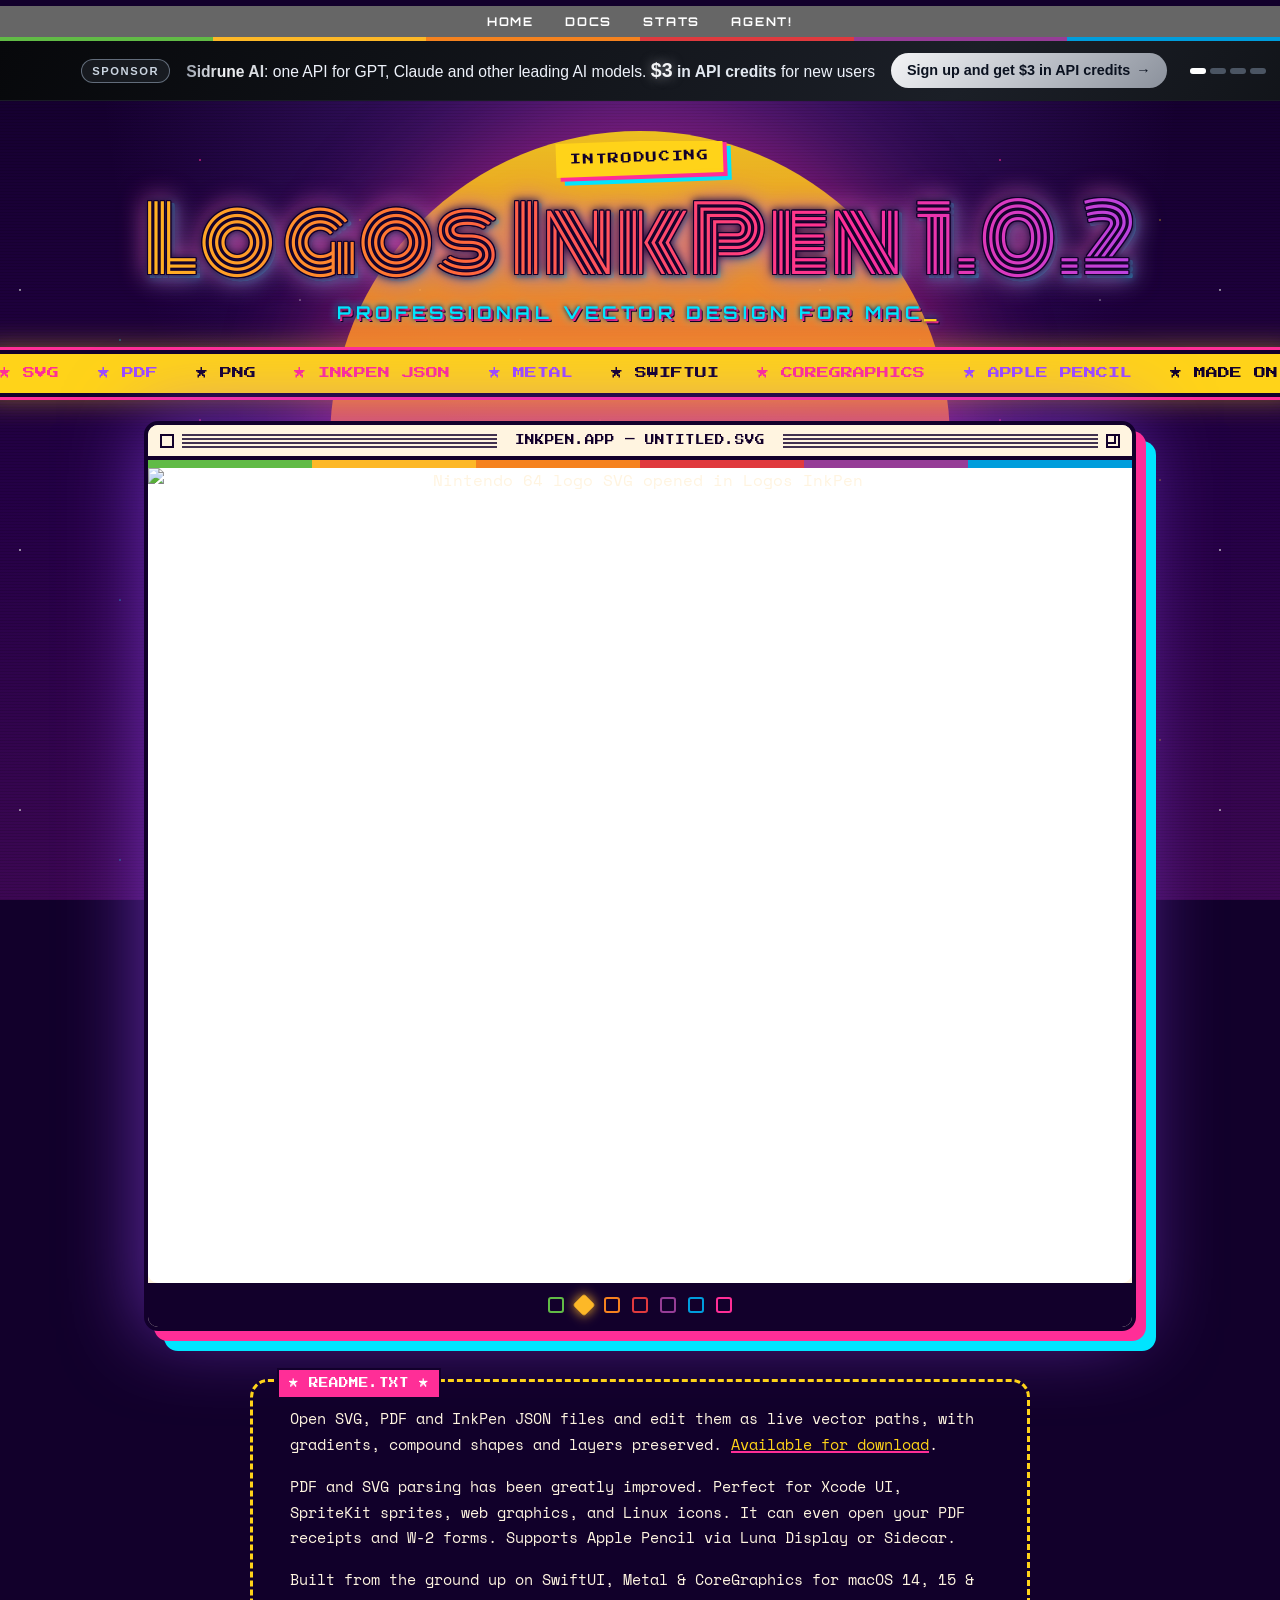
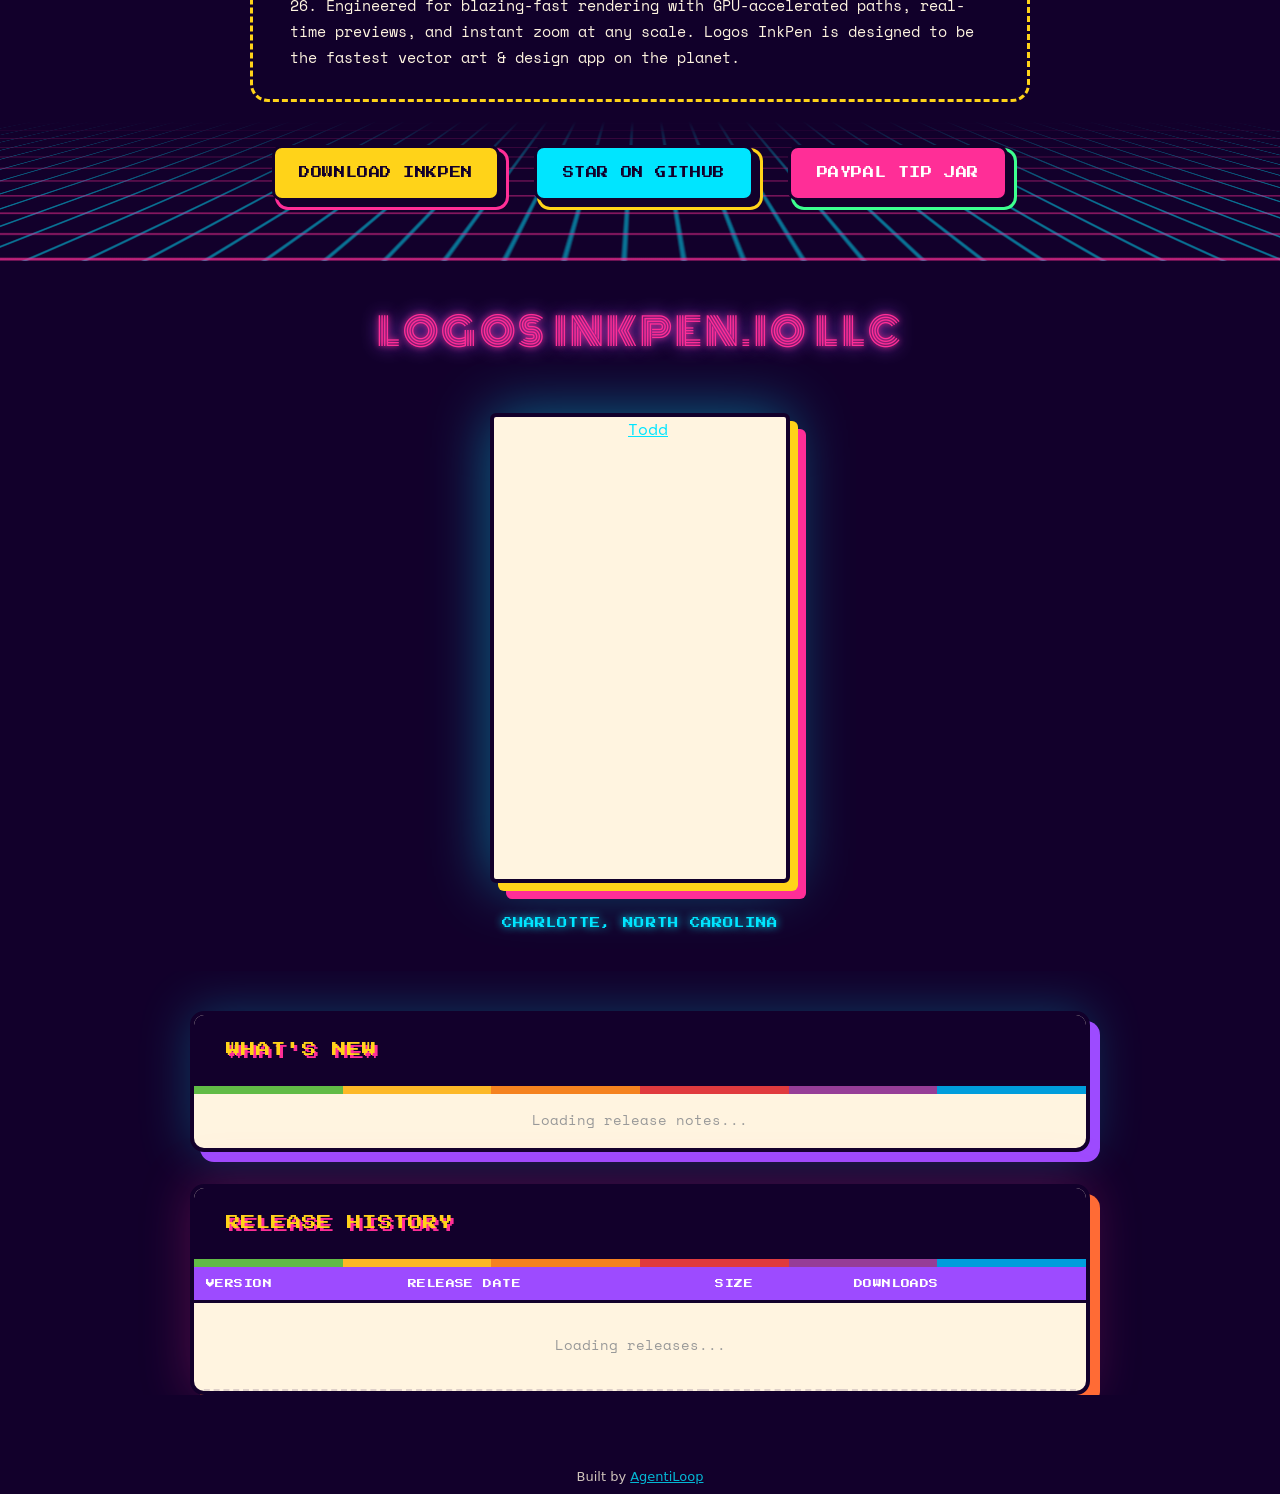
==== index.html @ 19adbcb0 "Backlink to agentiloop.ai and use agent@agentiloop.ai as contact email" ====
<!DOCTYPE html>
<html lang="en">
<head>
    <meta charset="UTF-8">
    <meta name="viewport" content="width=device-width, initial-scale=1.0">
    <title>Logos InkPen - Professional Vector Design for Mac</title>

    <!-- Open Graph / Facebook -->
    <meta property="og:type" content="website">
    <meta property="og:url" content="https://inkpen.io/">
    <meta property="og:title" content="Logos InkPen - Professional Vector Design for Mac">
    <meta property="og:description" content="Vector design app for macOS 14 through 26. Inspired by Adobe Illustrator CS, CorelDraw, CricketDraw, Alias Sketch, Inkscape. Version 1.0.8 is available now! Supports InkPen JSON, PDF, SVG, PNG. VC Investors wanted.">
    <meta property="og:image" content="https://inkpen.io/og-screenshot.png?v=retro2">

    <!-- Twitter -->
    <meta property="twitter:card" content="summary_large_image">
    <meta property="twitter:url" content="https://inkpen.io/">
    <meta property="twitter:title" content="Logos InkPen - Professional Vector Design for Mac">
    <meta property="twitter:description" content="Vector design app for macOS 14 through 26. Inspired by Adobe Illustrator CS, CorelDraw, CricketDraw, Alias Sketch, Inkscape. Version 1.0.8 is available now! Supports InkPen JSON, PDF, SVG, PNG. VC Investors wanted.">
    <meta property="twitter:image" content="https://inkpen.io/og-screenshot.png?v=retro2">

    <link href="https://fonts.googleapis.com/css2?family=Orbitron:wght@700;900&family=Monoton&family=Press+Start+2P&family=Space+Mono:wght@400;700&display=swap" rel="stylesheet">
    <script>document.write('<script src="version.js?v='+Date.now()+'"><\/script>');</script>
    <style>
        /* ============ RETRO COLORRIFIC THEME ============ */
        :root {
            --night: #12002b;
            --night-2: #240046;
            --pink: #ff2e97;
            --hot: #ff6b35;
            --sun: #ffd319;
            --lime: #3dff8f;
            --cyan: #00e5ff;
            --violet: #9d4bff;
            --cream: #fff4e0;
            --rainbow: linear-gradient(90deg, #61bb46 0 16.66%, #fdb827 16.66% 33.33%, #f5821f 33.33% 50%, #e03a3e 50% 66.66%, #963d97 66.66% 83.33%, #009ddc 83.33% 100%);
            --neon: linear-gradient(90deg, var(--sun), var(--hot), var(--pink), var(--violet), var(--cyan), var(--lime), var(--sun));
        }

        * {
            margin: 0;
            padding: 0;
            box-sizing: border-box;
        }

        html {
            background-color: var(--night);
        }

        body {
            font-family: 'Space Mono', ui-monospace, Menlo, monospace;
            background:
                radial-gradient(ellipse at 50% 0%, rgba(157, 75, 255, 0.35), transparent 60%),
                linear-gradient(180deg, var(--night) 0%, var(--night-2) 55%, #3c0753 100%);
            background-attachment: fixed;
            color: var(--cream);
            line-height: 1.6;
            font-weight: 400;
            margin-bottom: -10px;
            overflow-x: hidden;
            position: relative;
            isolation: isolate;
        }

        /* starfield */
        body::before {
            content: "";
            position: fixed;
            inset: 0;
            z-index: -2;
            pointer-events: none;
            background-image:
                radial-gradient(1.5px 1.5px at 20px 30px, #fff, transparent),
                radial-gradient(1px 1px at 120px 80px, var(--cyan), transparent),
                radial-gradient(1.5px 1.5px at 200px 160px, var(--pink), transparent),
                radial-gradient(1px 1px at 300px 40px, #fff, transparent),
                radial-gradient(1px 1px at 360px 220px, var(--sun), transparent);
            background-size: 400px 260px;
            animation: twinkle 6s ease-in-out infinite alternate;
        }

        /* CRT scanlines on the background only (kept behind content so images stay clean) */
        body::after {
            content: "";
            position: fixed;
            inset: 0;
            z-index: -1;
            pointer-events: none;
            background: repeating-linear-gradient(0deg, rgba(0, 0, 0, 0.12) 0 1px, transparent 1px 3px);
            mix-blend-mode: multiply;
        }

        @keyframes twinkle { from { opacity: 0.45; } to { opacity: 1; } }
        @keyframes hue { to { background-position: 200% 50%; } }
        @keyframes float { 0%, 100% { transform: translateY(0) rotate(-2deg); } 50% { transform: translateY(-8px) rotate(2deg); } }
        @keyframes marquee { to { transform: translateX(-50%); } }
        @keyframes gridmove {
            from { background-position: 0 100%, 0 0, 0 0; }
            to { background-position: 0 100%, 0 60px, 0 0; }
        }
        @keyframes blink { 50% { opacity: 0; } }

        a { color: var(--cyan); }

        .container {
            max-width: 1400px;
            margin: 0 auto;
            padding: 0 40px;
            overflow-x: hidden;
        }

        /* ---------- HERO ---------- */
        .hero {
            min-height: 40vh;
            display: flex;
            align-items: center;
            justify-content: center;
            text-align: center;
            position: relative;
            padding: 40px 0 0.5rem 0;
            overflow: hidden;
            isolation: isolate;
        }

        /* synthwave sun */
        .hero::before {
            content: "";
            position: absolute;
            top: 30px;
            left: 50%;
            width: min(70vw, 620px);
            aspect-ratio: 1;
            transform: translateX(-50%);
            border-radius: 50%;
            z-index: -1;
            background:
                repeating-linear-gradient(180deg, transparent 0 52%, var(--night-2) 52% 55%, transparent 55% 60%, var(--night-2) 60% 64%, transparent 64% 69%, var(--night-2) 69% 74%, transparent 74% 80%, var(--night-2) 80% 87%, transparent 87%),
                linear-gradient(180deg, var(--sun) 0%, var(--hot) 45%, var(--pink) 75%, var(--violet) 100%);
            filter: drop-shadow(0 0 60px rgba(255, 46, 151, 0.6));
            opacity: 0.9;
        }

        /* perspective neon grid */
        .hero::after {
            content: "";
            position: absolute;
            left: -50%;
            right: -50%;
            bottom: 0;
            height: 55%;
            z-index: -1;
            background-image:
                linear-gradient(transparent 0, rgba(255, 46, 151, 0.22) 1px, rgba(255, 46, 151, 0.5) 3px, rgba(255, 46, 151, 0.5) 5px, rgba(255, 46, 151, 0.22) 7px, transparent 8px),
                linear-gradient(transparent 0, rgba(255, 46, 151, 0.22) 1px, rgba(255, 46, 151, 0.5) 3px, rgba(255, 46, 151, 0.5) 5px, rgba(255, 46, 151, 0.22) 7px, transparent 8px),
                linear-gradient(90deg, transparent 0, rgba(0, 229, 255, 0.22) 1px, rgba(0, 229, 255, 0.5) 3px, rgba(0, 229, 255, 0.5) 5px, rgba(0, 229, 255, 0.22) 7px, transparent 8px);
            background-size: 100% 8px, 100% 60px, 60px 100%;
            background-repeat: no-repeat, repeat, repeat;
            background-position: 0 100%, 0 0, 0 0;
            transform: perspective(500px) rotateX(62deg);
            transform-origin: bottom;
            mask-image: linear-gradient(to top, #000 15%, transparent 65%);
            -webkit-mask-image: linear-gradient(to top, #000 15%, transparent 65%);
            will-change: transform;
            backface-visibility: hidden;
            animation: gridmove 2.5s linear infinite;
        }

        .hero > .container {
            max-width: 1800px;
            padding: 0 20px;
        }

        .hero-content {
            max-width: 100%;
        }

        .test-drive-inkpen {
            display: inline-block;
            font-family: 'Press Start 2P', monospace;
            font-size: 0.7rem;
            text-transform: uppercase;
            letter-spacing: 0.15em;
            margin-bottom: 1rem;
            padding: 8px 14px;
            color: var(--night);
            background: var(--sun);
            box-shadow: 4px 4px 0 var(--pink), 8px 8px 0 var(--cyan);
            transform: rotate(-2deg);
        }

        .main-title {
            font-family: 'Monoton', 'Orbitron', cursive;
            font-size: clamp(2.6rem, 7vw, 6rem);
            font-weight: 400;
            line-height: 1.1;
            margin-bottom: 0.5rem;
            letter-spacing: 0.02em;
            background: var(--neon);
            background-size: 200% 100%;
            -webkit-background-clip: text;
            background-clip: text;
            color: transparent;
            animation: hue 6s linear infinite;
            /* dark outline + halo first so the neon stays readable over the sun */
            filter:
                drop-shadow(1px 0 0 var(--night)) drop-shadow(-1px 0 0 var(--night))
                drop-shadow(0 1px 0 var(--night)) drop-shadow(0 -1px 0 var(--night))
                drop-shadow(0 0 4px var(--night))
                drop-shadow(0 0 12px rgba(255, 46, 151, 0.65)) drop-shadow(3px 3px 0 rgba(0, 229, 255, 0.5));
        }

        .subtitle {
            font-family: 'Orbitron', sans-serif;
            font-size: 1.1rem;
            font-weight: 700;
            text-transform: uppercase;
            letter-spacing: 0.25em;
            color: var(--cyan);
            text-shadow: 0 0 4px var(--night), 2px 2px 0 var(--pink), 3px 3px 0 var(--night), 0 0 10px var(--cyan);
            margin-bottom: 1rem;
            max-width: 700px;
            margin-left: auto;
            margin-right: auto;
        }

        .subtitle::after {
            content: "_";
            color: var(--sun);
            animation: blink 1s steps(1) infinite;
        }

        /* ---------- MARQUEE ---------- */
        .marquee {
            overflow: hidden;
            white-space: nowrap;
            background: var(--sun);
            color: var(--night);
            border-top: 4px solid var(--night);
            border-bottom: 4px solid var(--night);
            box-shadow: 0 0 0 3px var(--pink), 0 0 30px rgba(255, 211, 25, 0.5);
            margin: 1.5rem -40px;
            font-family: 'Press Start 2P', monospace;
            font-size: 0.75rem;
            padding: 10px 0;
        }

        .marquee-track {
            display: inline-block;
            animation: marquee 22s linear infinite;
        }

        .marquee-track span {
            padding: 0 1.2rem;
        }

        .marquee-track span:nth-child(3n+1) { color: var(--pink); }
        .marquee-track span:nth-child(3n+2) { color: var(--violet); }

        /* ---------- CAROUSEL as retro window ---------- */
        .carousel-container {
            position: relative;
            max-width: 1040px;
            width: 80%;
            margin: 1.5rem auto 1rem;
            overflow: visible;
            border: 4px solid var(--night);
            border-radius: 14px;
            background: var(--cream);
            box-shadow: 10px 10px 0 var(--pink), 20px 20px 0 var(--cyan), 0 0 80px rgba(157, 75, 255, 0.6);
        }

        .window-bar {
            display: flex;
            align-items: center;
            gap: 8px;
            padding: 8px 12px;
            background: var(--cream);
            border-bottom: 4px solid var(--night);
            border-radius: 10px 10px 0 0;
            position: relative;
        }

        .window-bar .stripes {
            flex: 1;
            height: 14px;
            background: repeating-linear-gradient(180deg, var(--night) 0 2px, transparent 2px 4px);
            opacity: 0.8;
        }

        /* System 7 close / zoom boxes */
        .window-bar .box {
            width: 14px;
            height: 14px;
            border: 2px solid var(--night);
            background: var(--cream);
            box-shadow: 0 0 0 3px var(--cream);
            flex-shrink: 0;
            position: relative;
        }

        .window-bar .box.zoom::after {
            content: "";
            position: absolute;
            top: 0;
            left: 0;
            width: 6px;
            height: 6px;
            border-right: 2px solid var(--night);
            border-bottom: 2px solid var(--night);
        }

        .window-title {
            font-family: 'Press Start 2P', monospace;
            font-size: 0.6rem;
            color: var(--night);
            padding: 0 10px;
            white-space: nowrap;
        }

        .window-stripe {
            height: 8px;
            background: var(--rainbow);
        }

        .carousel-wrapper {
            position: relative;
            width: 100%;
            aspect-ratio: 2560 / 2120;
            border-radius: 0 0 10px 10px;
            overflow: hidden;
            background: #fff;
        }

        .carousel-slide {
            position: absolute;
            top: 0;
            left: 0;
            width: 100%;
            height: 100%;
            display: flex;
            justify-content: center;
            align-items: center;
            opacity: 0;
            transition: opacity 2s cubic-bezier(0.25, 0.1, 0.25, 1);
        }

        .carousel-slide.active {
            opacity: 1;
        }

        .carousel-slide img {
            width: 100%;
            height: 100%;
            display: block;
            object-fit: contain;
            margin: auto;
        }

        .carousel-controls {
            position: absolute;
            top: 50%;
            transform: translateY(-50%);
            width: 100%;
            display: flex;
            justify-content: space-between;
            padding: 0 20px;
            pointer-events: none;
        }

        .carousel-button {
            background: var(--pink);
            color: #fff;
            border: 3px solid var(--night);
            border-radius: 50%;
            width: 50px;
            height: 50px;
            font-size: 24px;
            cursor: pointer;
            pointer-events: all;
            transition: background 0.3s ease;
            display: flex;
            align-items: center;
            justify-content: center;
        }

        .carousel-button:hover {
            background: var(--violet);
        }

        .carousel-dots {
            display: flex;
            justify-content: center;
            gap: 12px;
            margin: 0;
            padding: 14px 0;
            background: var(--night);
            border-radius: 0 0 10px 10px;
        }

        .carousel-dot {
            width: 16px;
            height: 16px;
            border-radius: 3px;
            background: transparent;
            border: 2px solid currentColor;
            cursor: pointer;
            transition: transform 0.2s ease, background 0.3s ease, box-shadow 0.3s ease;
        }

        .carousel-dot:nth-child(7n+1) { color: #61bb46; }
        .carousel-dot:nth-child(7n+2) { color: #fdb827; }
        .carousel-dot:nth-child(7n+3) { color: #f5821f; }
        .carousel-dot:nth-child(7n+4) { color: #e03a3e; }
        .carousel-dot:nth-child(7n+5) { color: #963d97; }
        .carousel-dot:nth-child(7n+6) { color: #009ddc; }
        .carousel-dot:nth-child(7n+7) { color: var(--pink); }

        .carousel-dot:hover {
            transform: scale(1.25) rotate(45deg);
        }

        .carousel-dot.active {
            background: currentColor;
            box-shadow: 0 0 12px currentColor;
            transform: rotate(45deg);
        }

        /* ---------- COPY ---------- */
        .copy-panel {
            max-width: 780px;
            margin: 3rem auto 1.5rem;
            padding: 1.5rem 1.75rem 0.75rem;
            background: rgba(18, 0, 43, 0.75);
            border: 3px dashed var(--sun);
            border-radius: 18px;
            position: relative;
            text-align: left;
        }

        .copy-panel::before {
            content: "★ README.TXT ★";
            position: absolute;
            top: -14px;
            left: 24px;
            background: var(--pink);
            color: #fff;
            font-family: 'Press Start 2P', monospace;
            font-size: 0.6rem;
            padding: 6px 10px;
            border: 2px solid var(--night);
        }

        .description {
            font-size: 0.95rem;
            line-height: 1.7;
            color: var(--cream);
            max-width: 700px;
            margin: 0 auto 1rem;
            font-weight: 400;
        }

        .description a {
            color: var(--sun) !important;
            text-decoration-color: var(--pink) !important;
            text-decoration-thickness: 2px !important;
        }

        .cta-section {
            margin: 1.5rem 0 40px;
            padding-top: 7.5px;
        }

        .cta-button {
            display: inline-block;
            font-family: 'Press Start 2P', monospace;
            color: var(--night);
            padding: 1rem 1.5rem;
            text-decoration: none;
            font-weight: 400;
            font-size: 0.7rem;
            text-transform: uppercase;
            letter-spacing: 0.05em;
            transition: transform 0.15s ease, box-shadow 0.15s ease;
            border: 3px solid var(--night);
            border-radius: 10px;
            margin: 0.75rem;
            min-width: 220px;
            text-align: center;
            background: var(--sun);
            box-shadow: 6px 6px 0 var(--night), 6px 6px 0 3px var(--pink);
        }

        .cta-button:nth-child(2) { background: var(--cyan); box-shadow: 6px 6px 0 var(--night), 6px 6px 0 3px var(--sun); }
        .cta-button:nth-child(3) { background: var(--pink); color: #fff; box-shadow: 6px 6px 0 var(--night), 6px 6px 0 3px var(--lime); }

        .cta-button:hover {
            transform: translate(-3px, -3px) rotate(-1.5deg);
            box-shadow: 10px 10px 0 var(--night), 10px 10px 0 3px var(--violet);
        }

        .cta-button:active {
            transform: translate(4px, 4px);
            box-shadow: 0 0 0 var(--night);
        }

        .footer {
            padding: 4rem 0;
            text-align: center;
            border-top: 2px solid var(--pink);
        }

        .footer-logo {
            font-size: 1.1rem;
            font-weight: 400;
            margin-bottom: 0.5rem;
            color: #fff;
            text-transform: uppercase;
            letter-spacing: 0.1em;
            text-align: center;
        }

        .footer-tagline {
            font-size: 0.825rem;
            color: #fff;
            font-weight: 400;
            text-transform: uppercase;
            letter-spacing: 0.1em;
            text-align: center;
        }

        .footer-tagline a {
            color: #fff;
            text-decoration: none;
        }

        .footer-tagline a:hover {
            color: var(--sun);
        }

        /* ---------- RELEASES ---------- */
        .release-section {
            background: transparent;
            padding: 10px 0 3rem 0;
            position: relative;
        }

        .release-table {
            background: var(--cream);
            border: 4px solid var(--night);
            border-radius: 14px;
            overflow: hidden;
            margin: 0 auto;
            max-width: 900px;
            box-shadow: 10px 10px 0 var(--violet), 0 0 50px rgba(0, 229, 255, 0.25);
        }

        .release-table + .release-table {
            box-shadow: 10px 10px 0 var(--hot), 0 0 50px rgba(255, 46, 151, 0.25);
        }

        .release-table h3 {
            font-family: 'Press Start 2P', monospace;
            font-size: 0.9rem;
            font-weight: 400;
            letter-spacing: 0.08em;
            text-transform: uppercase;
            padding: 1.5rem 2rem calc(1.5rem + 8px);
            margin: 0;
            background: var(--night) linear-gradient(0deg, transparent 8px, transparent 8px);
            color: var(--sun);
            text-shadow: 3px 3px 0 var(--pink);
            position: relative;
        }

        .release-table h3::after {
            content: "";
            position: absolute;
            left: 0;
            right: 0;
            bottom: 0;
            height: 8px;
            background: var(--rainbow);
        }

        .release-table table {
            width: 100%;
            border-collapse: collapse;
            table-layout: auto;
        }

        .release-table th {
            padding: 0.6rem 0.75rem;
            text-align: left;
            font-family: 'Press Start 2P', monospace;
            font-weight: 400;
            text-transform: uppercase;
            font-size: 0.55rem;
            letter-spacing: 0.05em;
            color: #fff;
            background: var(--violet);
            border-bottom: 3px solid var(--night);
        }

        .release-table td {
            padding: 0.6rem 0.75rem;
            font-size: 0.85rem;
            color: var(--night);
            border-bottom: 2px dashed rgba(36, 0, 70, 0.15);
            font-family: 'Space Mono', ui-monospace, Menlo, monospace;
            white-space: nowrap;
            width: auto;
        }

        .release-table td:last-child {
            width: 100%;
            max-width: 0;
        }

        .release-table tr:nth-child(even) td {
            background: rgba(0, 229, 255, 0.08);
        }

        .release-table tr:hover td {
            background: rgba(255, 211, 25, 0.35);
        }

        /* release notes rendered by script.js use inline colors — recolor them */
        #whats-new-content,
        #whats-new-content ul,
        #whats-new-content li {
            color: var(--night) !important;
            font-family: 'Space Mono', ui-monospace, Menlo, monospace !important;
        }

        #whats-new-content h4 {
            color: var(--pink) !important;
            font-family: 'Press Start 2P', monospace;
            font-size: 0.65rem !important;
            font-weight: 400 !important;
            margin-top: 1.5rem !important;
        }

        #whats-new-content li > span:first-child {
            color: var(--violet) !important;
        }

        #whats-new-content code {
            background: var(--night);
            color: var(--lime);
            padding: 1px 5px;
            border-radius: 4px;
        }

        .hash-cell {
            font-size: 0.9rem;
            color: var(--night);
            display: flex;
            align-items: center;
            justify-content: space-between;
            gap: 10px;
            width: 100%;
            min-width: 0;
        }

        .hash-truncated {
            overflow: hidden;
            text-overflow: ellipsis;
            white-space: nowrap;
            flex: 1;
            min-width: 0;
            display: block;
        }

        .version-badge {
            display: inline-block;
            background: var(--pink);
            color: #fff;
            padding: 0.2rem 0.6rem;
            border-radius: 6px;
            font-size: 0.8rem;
            font-weight: 700;
            transition: all 0.15s ease;
            border: 2px solid var(--night);
            box-shadow: 3px 3px 0 var(--night);
            text-align: center;
        }

        .release-table tr:nth-child(3n+2) .version-badge { background: var(--cyan); color: var(--night); }
        .release-table tr:nth-child(3n+3) .version-badge { background: var(--sun); color: var(--night); }

        .version-badge:hover {
            transform: translate(-2px, -2px);
            box-shadow: 5px 5px 0 var(--night);
        }

        .copy-button {
            padding: 4px 12px;
            background: var(--night);
            color: #fff;
            border: 2px solid var(--night);
            border-radius: 6px;
            cursor: pointer;
            font-size: 1rem;
            flex-shrink: 0;
            min-width: 40px;
            height: 28px;
            display: flex;
            align-items: center;
            justify-content: center;
            transition: all 0.3s ease;
        }

        .copy-button:hover {
            background: var(--pink);
        }

        @media (max-width: 768px) {
            .container {
                padding: 0 20px;
            }

            .main-title {
                margin-bottom: 0;
            }

            .subtitle {
                font-size: 0.85rem;
                letter-spacing: 0.15em;
                margin-bottom: 0.25rem;
            }

            .description {
                font-size: 0.9rem;
                margin-bottom: 1.2rem;
            }

            .marquee {
                margin: 1rem -20px;
                font-size: 0.6rem;
            }

            .carousel-container {
                margin: 15px auto 25px !important;
                box-shadow: 6px 6px 0 var(--pink), 12px 12px 0 var(--cyan);
            }

            .window-title {
                display: none;
            }

            .carousel-wrapper {
                height: auto;
            }

            .carousel-dots {
                display: none;
            }

            .carousel-wrapper {
                border-radius: 0 0 10px 10px;
            }

            .hero {
                padding: 20px 0 0;
                min-height: auto;
            }

            .hero-content {
                padding: 0;
            }

            .test-drive-inkpen {
                padding-top: 8px;
            }

            .cta-button {
                min-width: 240px;
            }

            .copy-panel {
                padding: 1.5rem 1.1rem 0.5rem;
            }
        }

        /* ---------- CREATOR ---------- */
        .creator-section {
            background: transparent;
            color: var(--cream);
            padding: 10px 0 0 0;
            width: 100%;
            text-align: center;
        }

        .creator-title {
            font-family: 'Monoton', cursive;
            font-size: clamp(1.4rem, 4vw, 2.4rem);
            font-weight: 400;
            margin-bottom: 0;
            padding: 30px 0;
            color: var(--pink);
            text-transform: uppercase;
            letter-spacing: 0.08em;
            text-shadow: 0 0 6px var(--pink), 0 0 18px var(--violet);
        }

        .creator-image-container {
            background: var(--cream);
            border: 4px solid var(--night);
            border-radius: 6px;
            overflow: hidden;
            margin: 1.25rem auto 2rem;
            max-width: 300px;
            height: 470px;
            padding: 0;
            box-shadow: 8px 8px 0 var(--sun), 16px 16px 0 var(--pink), 0 0 60px rgba(0, 229, 255, 0.45);
            animation: float 6s ease-in-out infinite;
        }

        .creator-image {
            width: 130%;
            display: block;
            margin-top: -55px;
            margin-left: -15%;
            margin-bottom: -100px;
        }

        .creator-location {
            font-family: 'Press Start 2P', monospace;
            font-size: 0.65rem;
            color: var(--cyan);
            font-weight: 400;
            text-transform: uppercase;
            letter-spacing: 0.1em;
            margin-top: 0;
            padding-bottom: 30px;
        }

        .creator-location a {
            color: var(--cyan);
            text-decoration: none;
            text-shadow: 0 0 8px var(--cyan);
        }

        .creator-location a:hover {
            color: var(--sun);
            text-shadow: 0 0 8px var(--sun);
        }

        /* ---------- shared banner/footer (injected by banner.js / footer.js) ---------- */
        body .countdown-banner {
            background: var(--night);
            border-bottom: 4px solid transparent;
            border-image: var(--rainbow) 1;
        }

        body .countdown-banner a:hover {
            color: var(--sun) !important;
        }

        body footer {
            background: var(--night);
            border-top: 6px solid transparent;
            border-image: var(--rainbow) 1;
            border-radius: 0;
            font-family: 'Press Start 2P', monospace;
        }

        body footer .footer-content {
            font-family: 'Press Start 2P', monospace;
            font-size: 0.7rem;
        }

        body footer .footer-content a:hover {
            color: var(--pink) !important;
            text-decoration: none;
        }

        /* Progressive image loading - fade in when loaded */
        img[data-cache-bust] {
            opacity: 1;
            transition: opacity 0.5s ease-in-out;
        }

        img[data-cache-bust].img-loading {
            opacity: 0;
        }

        img[data-cache-bust].img-loaded {
            opacity: 1;
        }

        @media (prefers-reduced-motion: reduce) {
            *, *::before, *::after {
                animation: none !important;
            }
        }

    </style>
</head>
<body>
    <script src="promo-banner.js" defer></script>
    <script src="banner.js"></script>

    <section class="hero">
        <div class="container">
            <div class="hero-content">
                <div class="test-drive-inkpen">INTRODUCING</div>
                <h1 class="main-title" id="main-title">Logos InkPen 1.0.2</h1>
                <p class="subtitle">Professional Vector Design for Mac</p>

                <div class="marquee" aria-hidden="true">
                    <div class="marquee-track">
                        <span>★ SVG</span><span>★ PDF</span><span>★ PNG</span><span>★ INKPEN JSON</span><span>★ METAL</span><span>★ SWIFTUI</span><span>★ COREGRAPHICS</span><span>★ APPLE PENCIL</span><span>★ MADE ON A MAC</span>
                        <span>★ SVG</span><span>★ PDF</span><span>★ PNG</span><span>★ INKPEN JSON</span><span>★ METAL</span><span>★ SWIFTUI</span><span>★ COREGRAPHICS</span><span>★ APPLE PENCIL</span><span>★ MADE ON A MAC</span>
                    </div>
                </div>

                <div class="carousel-container">
                    <div class="window-bar" aria-hidden="true">
                        <span class="box close"></span><span class="stripes"></span>
                        <span class="window-title">INKPEN.APP — UNTITLED.SVG</span>
                        <span class="stripes"></span><span class="box zoom"></span>
                    </div>
                    <div class="window-stripe" aria-hidden="true"></div>
                    <div class="carousel-wrapper" id="carouselWrapper">
                        <div class="carousel-slide active">
                            <img data-cache-bust="slideshow/01-apple.webp" alt="Apple rainbow logo SVG opened in Logos InkPen" fetchpriority="high">
                        </div>
                        <div class="carousel-slide">
                            <img data-cache-bust="slideshow/02-nintendo64.webp" alt="Nintendo 64 logo SVG opened in Logos InkPen" loading="lazy">
                        </div>
                        <div class="carousel-slide">
                            <img data-cache-bust="slideshow/03-playstation.webp" alt="PlayStation logo SVG opened in Logos InkPen" loading="lazy">
                        </div>
                        <div class="carousel-slide">
                            <img data-cache-bust="slideshow/04-segagenesis.webp" alt="Sega Genesis logo SVG opened in Logos InkPen" loading="lazy">
                        </div>
                        <div class="carousel-slide">
                            <img data-cache-bust="slideshow/05-amiga.webp" alt="Amiga logo SVG opened in Logos InkPen" loading="lazy">
                        </div>
                        <div class="carousel-slide">
                            <img data-cache-bust="slideshow/06-atari-rainbow.webp" alt="Atari rainbow logo SVG opened in Logos InkPen" loading="lazy">
                        </div>
                        <div class="carousel-slide">
                            <img data-cache-bust="slideshow/07-firefox.webp" alt="Firefox logo SVG opened in Logos InkPen" loading="lazy">
                        </div>
                    </div>
                    <div class="carousel-dots">
                        <span class="carousel-dot active" onclick="goToSlide(0)"></span>
                        <span class="carousel-dot" onclick="goToSlide(1)"></span>
                        <span class="carousel-dot" onclick="goToSlide(2)"></span>
                        <span class="carousel-dot" onclick="goToSlide(3)"></span>
                        <span class="carousel-dot" onclick="goToSlide(4)"></span>
                        <span class="carousel-dot" onclick="goToSlide(5)"></span>
                        <span class="carousel-dot" onclick="goToSlide(6)"></span>
                    </div>
                </div>

                <div class="copy-panel">
                <p class="description">
                    Open SVG, PDF and InkPen JSON files and edit them as live vector paths, with gradients, compound shapes and layers preserved. <a href="https://github.com/macos26/logos/releases" id="desc-download-link" style="color: inherit; text-decoration: underline;">Available for download</a>.
                </p>

                <p class="description">
                    PDF and SVG parsing has been greatly improved. Perfect for Xcode UI, SpriteKit sprites, web graphics, and Linux icons. It can even open your PDF receipts and W-2 forms. Supports Apple Pencil via Luna Display or Sidecar.
                </p>

                <p class="description">
                    Built from the ground up on SwiftUI, Metal &amp; CoreGraphics for macOS 14, 15 &amp; 26. Engineered for blazing-fast rendering with GPU-accelerated paths, real-time previews, and instant zoom at any scale. Logos InkPen is designed to be the fastest vector art &amp; design app on the planet.
                </p>
                </div>

                <div class="cta-section">
                    <a href="https://github.com/macos26/logos/releases" id="download-btn" class="cta-button">Download InkPen</a>
                    <a href="https://github.com/macos26/logos" class="cta-button" target="_blank">Star on GitHub</a>
                    <a href="https://www.paypal.com/ncp/payment/3DTH3S7XARK98" class="cta-button" target="_blank">PayPal Tip Jar</a>
                </div>
            </div>
        </div>
    </section>

    <div class="creator-section">
        <div class="container">
            <div class="creator-title">LOGOS INKPEN.IO LLC</div>

            <div class="creator-image-container">
                <a href="https://www.linkedin.com/in/toddbruss-ios-macos-swift-developer-software-engineer/" target="_blank">
                    <img src="logos_InkPen_IO_LLC_pen_and_ink.webp" alt="Todd" class="creator-image" loading="lazy">
                </a>
            </div>
            <div class="creator-location">
                <a href="https://www.linkedin.com/in/toddbruss-ios-macos-swift-developer-software-engineer/" target="_blank">CHARLOTTE, NORTH CAROLINA</a>
            </div>

            <!-- <div style="font-size: 0.825rem; color: #333; font-weight: 400; text-transform: uppercase; letter-spacing: 0.1em; margin-top: 0.5rem;">
                <a href="#" onclick="window.location.href='mailto:agent@agentiloop.ai?subject=Co-Founder%20Opportunity%20-%20Logos%20InkPen&body=Dear%20Todd%2C%0A%0AI%27m%20interested%20in%20the%20co-founder%20opportunity%20at%20Logos%20InkPen.%20I%27m%20ready%20to%20invest%20and%20actively%20contribute%20to%20building%20this%20company.%0A%0A'; return false;" style="color: #333; text-decoration: none;" onmouseover="this.style.textDecoration='underline'" onmouseout="this.style.textDecoration='none'">CO-FOUNDER OPENING</a>
            </div> -->
        </div>
    </div>

    <section class="release-section">
        <div class="container">
            <div class="release-table" style="margin-bottom: 2rem; margin-top: 40px;">
                <h3 id="whats-new-header">WHAT'S NEW</h3>
                <div id="whats-new-content" style="padding: 1rem; text-align: left;">
                    <p style="font-size: 0.85rem; color: #999; text-align: center;">Loading release notes...</p>
                </div>
            </div>

            <div class="release-table">
                <h3>RELEASE HISTORY</h3>
                <table>
                    <thead>
                        <tr>
                            <th>Version</th>
                            <th>Release Date</th>
                            <th>Size</th>
                            <th>Downloads</th>
                        </tr>
                    </thead>
                    <tbody id="release-history-body">
                        <tr><td colspan="4" style="text-align: center; color: #999; padding: 2rem;">Loading releases...</td></tr>
                    </tbody>
                </table>
            </div>
        </div>
    </section>

    <script src="script.js"></script>
    <script src="footer.js"></script>
    <script>
        // Carousel
        let currentSlide = 0;
        let slides;
        let dots;
        let autoPlayInterval;
        let isPaused = false;

        document.addEventListener('DOMContentLoaded', function() {
            slides = document.querySelectorAll('.carousel-slide');
            dots = document.querySelectorAll('.carousel-dot');
            const dotContainer = document.querySelector('.carousel-dots');

            // Pause on hover over dots
            dotContainer.addEventListener('mouseenter', () => {
                isPaused = true;
                clearInterval(autoPlayInterval);
            });

            dotContainer.addEventListener('mouseleave', () => {
                isPaused = false;
                startAutoPlay();
            });

            // Start auto-play
            startAutoPlay();
        });

        function showSlide(index) {
            if (!slides || !dots) return;

            if (index >= slides.length) index = 0;
            if (index < 0) index = slides.length - 1;

            // Fade out current slide
            slides[currentSlide].classList.remove('active');
            dots[currentSlide].classList.remove('active');

            // Fade in new slide
            currentSlide = index;
            slides[currentSlide].classList.add('active');
            dots[currentSlide].classList.add('active');
        }

        function nextSlide() {
            showSlide(currentSlide + 1);
        }

        function previousSlide() {
            showSlide(currentSlide - 1);
        }

        function goToSlide(index) {
            showSlide(index);
        }

        function startAutoPlay() {
            clearInterval(autoPlayInterval);
            if (!isPaused) {
                autoPlayInterval = setInterval(() => {
                    nextSlide();
                }, 3000);
            }
        }
    </script>
<div class="agentiloop-backlink" style="text-align:center;margin:24px 0 16px;font:13px/1.6 -apple-system,system-ui,sans-serif;opacity:.8">Built by <a href="https://agentiloop.ai">AgentiLoop</a></div>
</body>
</html>
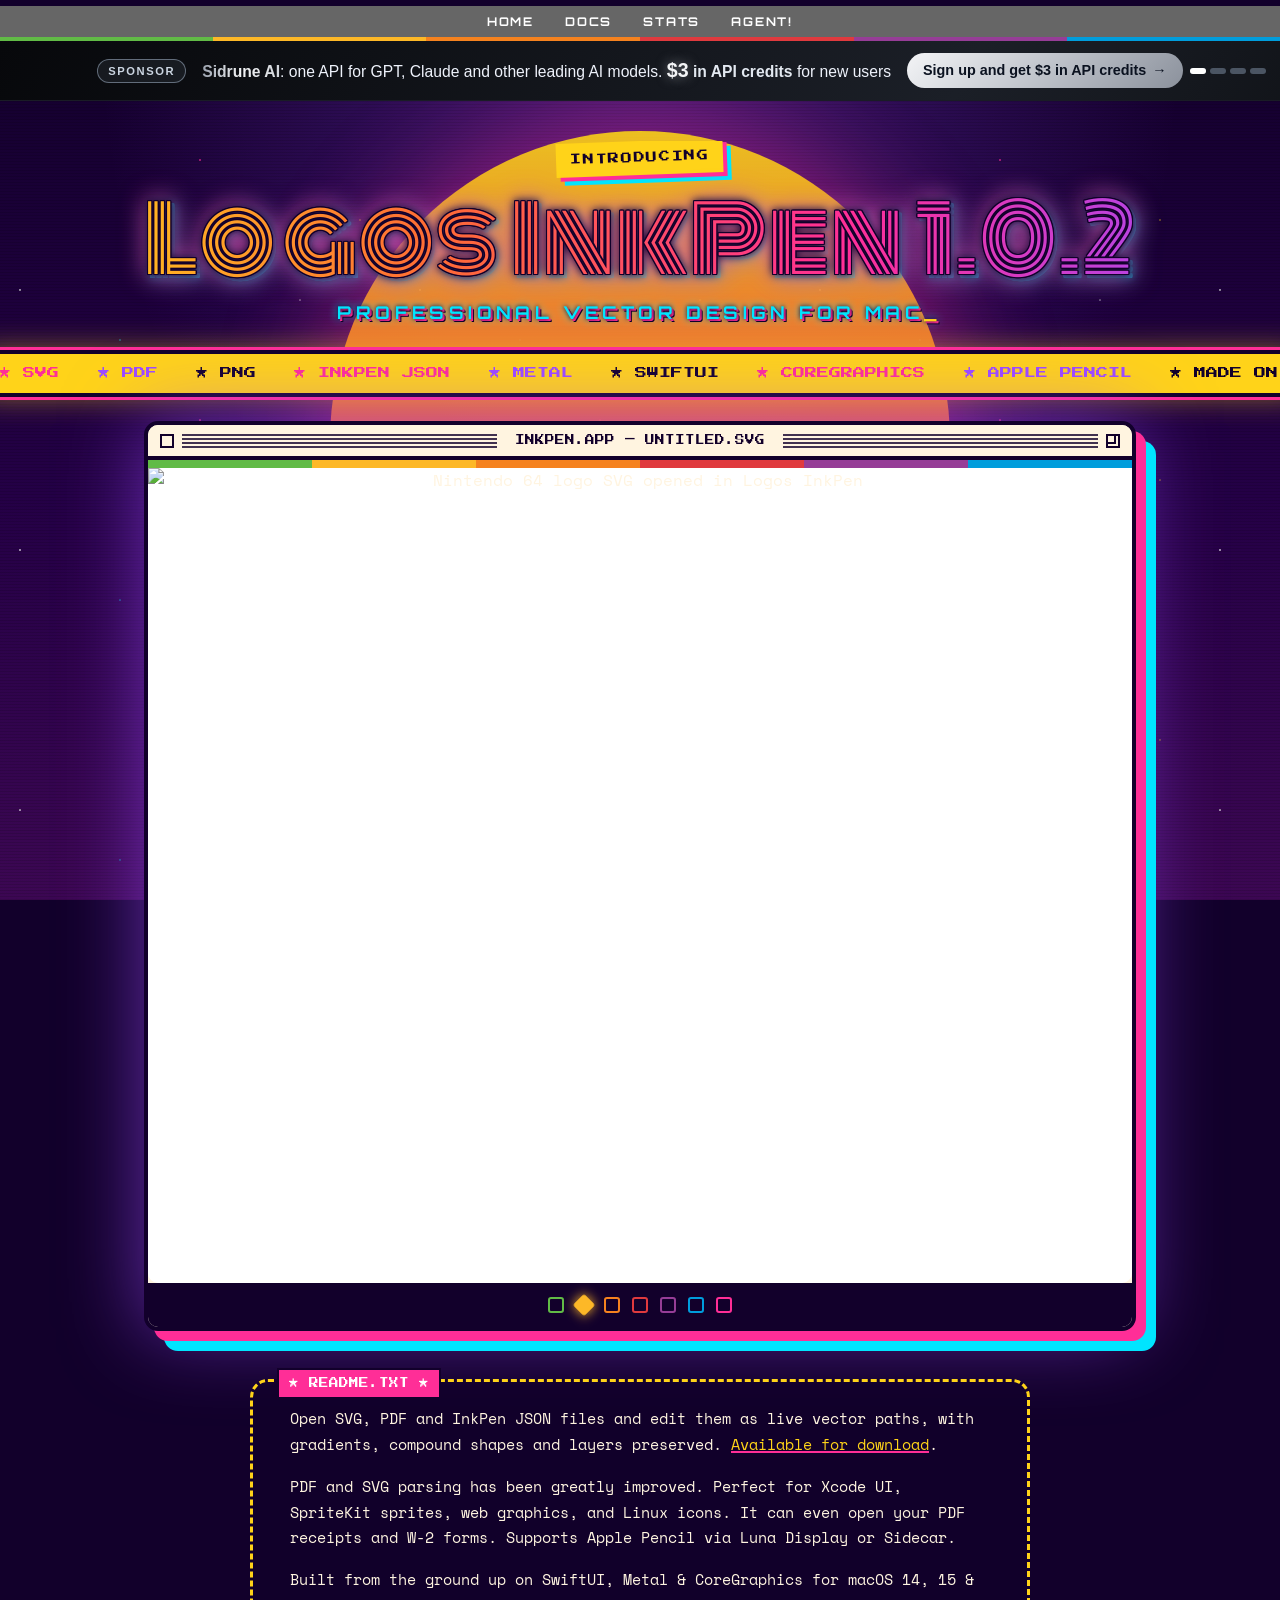
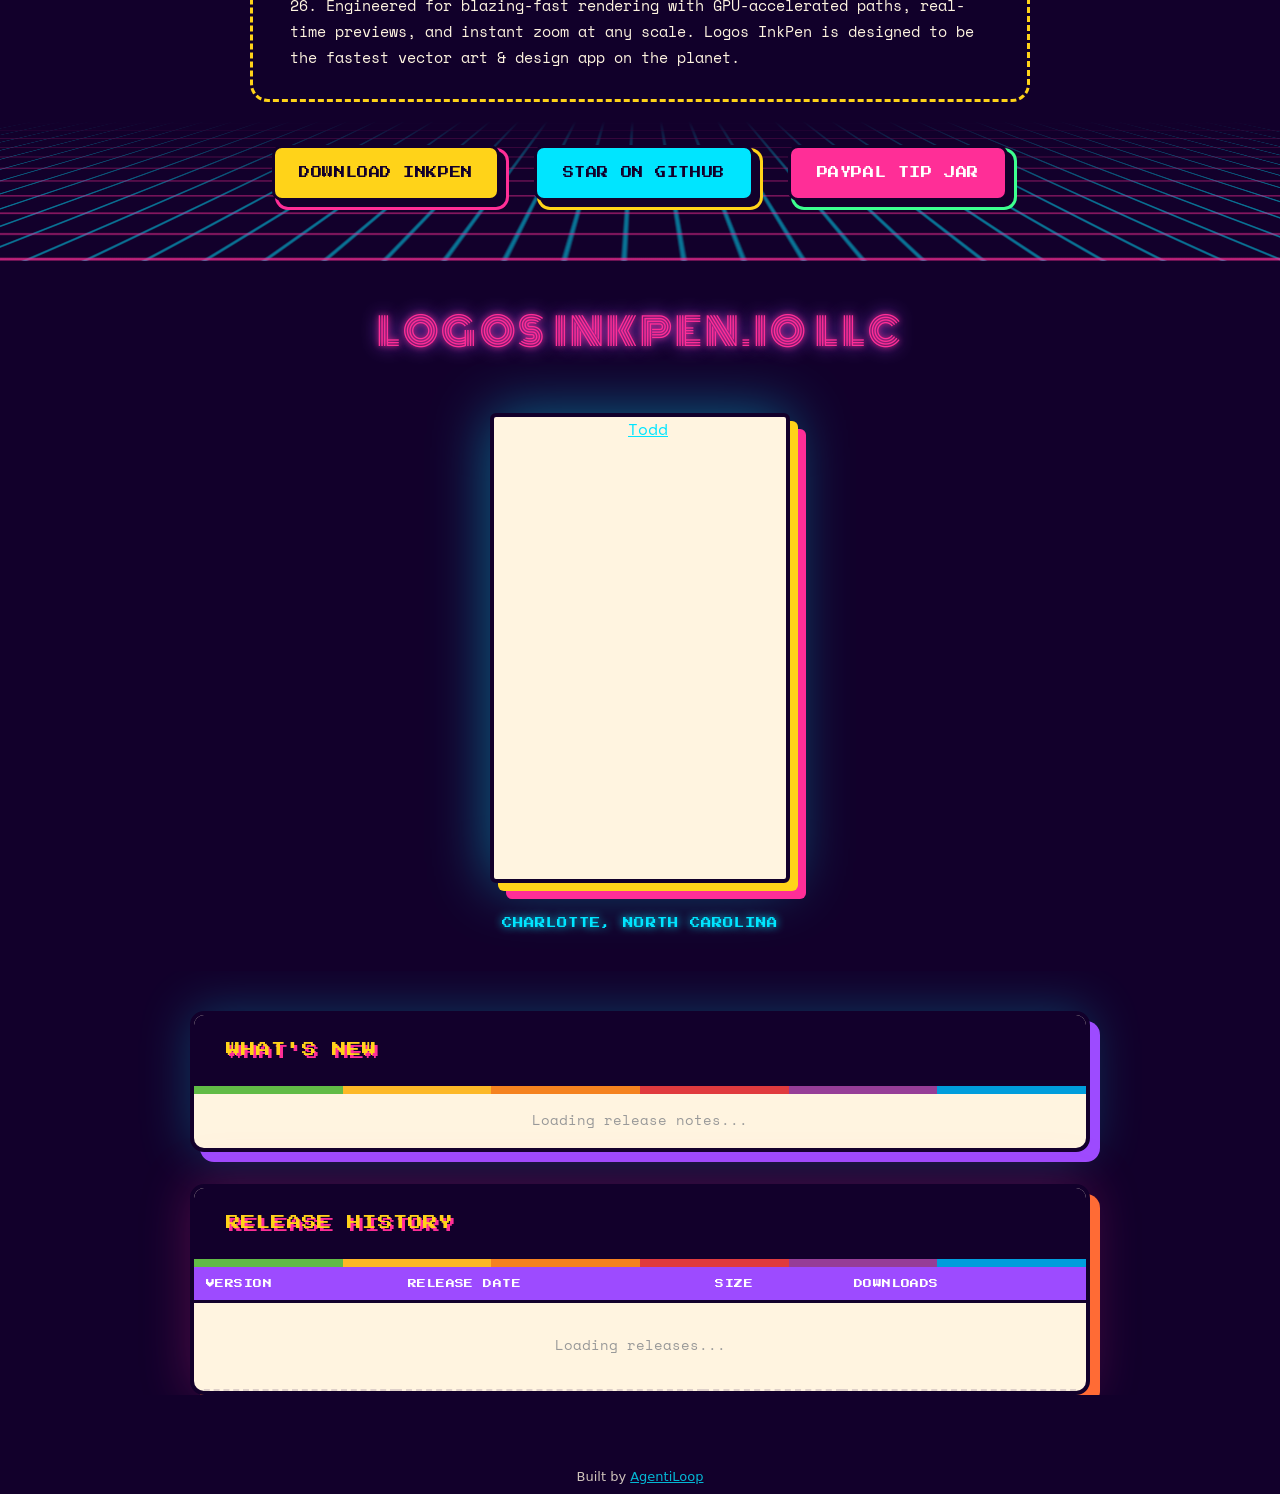
==== commit 351c30cc: "Show short M.D.YY release dates on mobile" ====
--- a/index.html
+++ b/index.html
@@ -714,7 +714,12 @@
             background: var(--pink);
         }
 
+        .date-short { display: none; }
+
         @media (max-width: 768px) {
+            .date-long { display: none; }
+            .date-short { display: inline; }
+
             .container {
                 padding: 0 20px;
             }
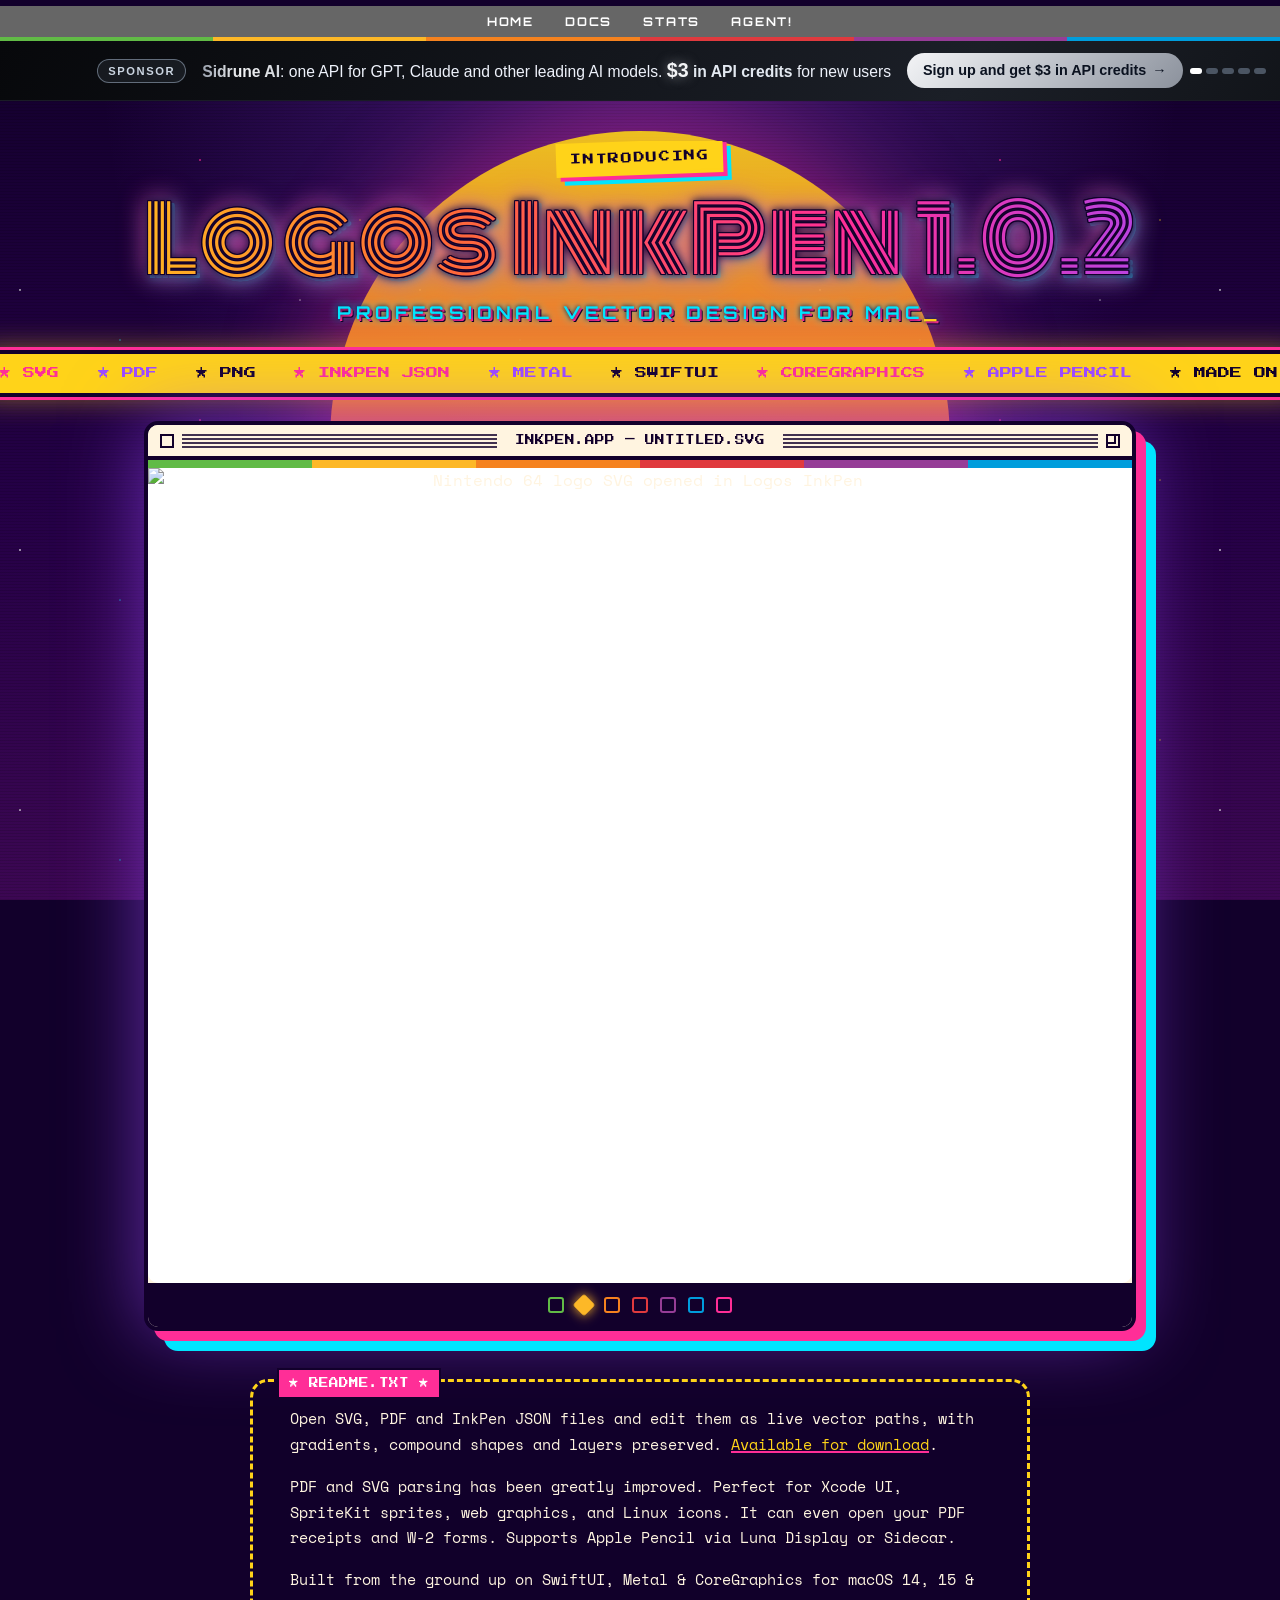
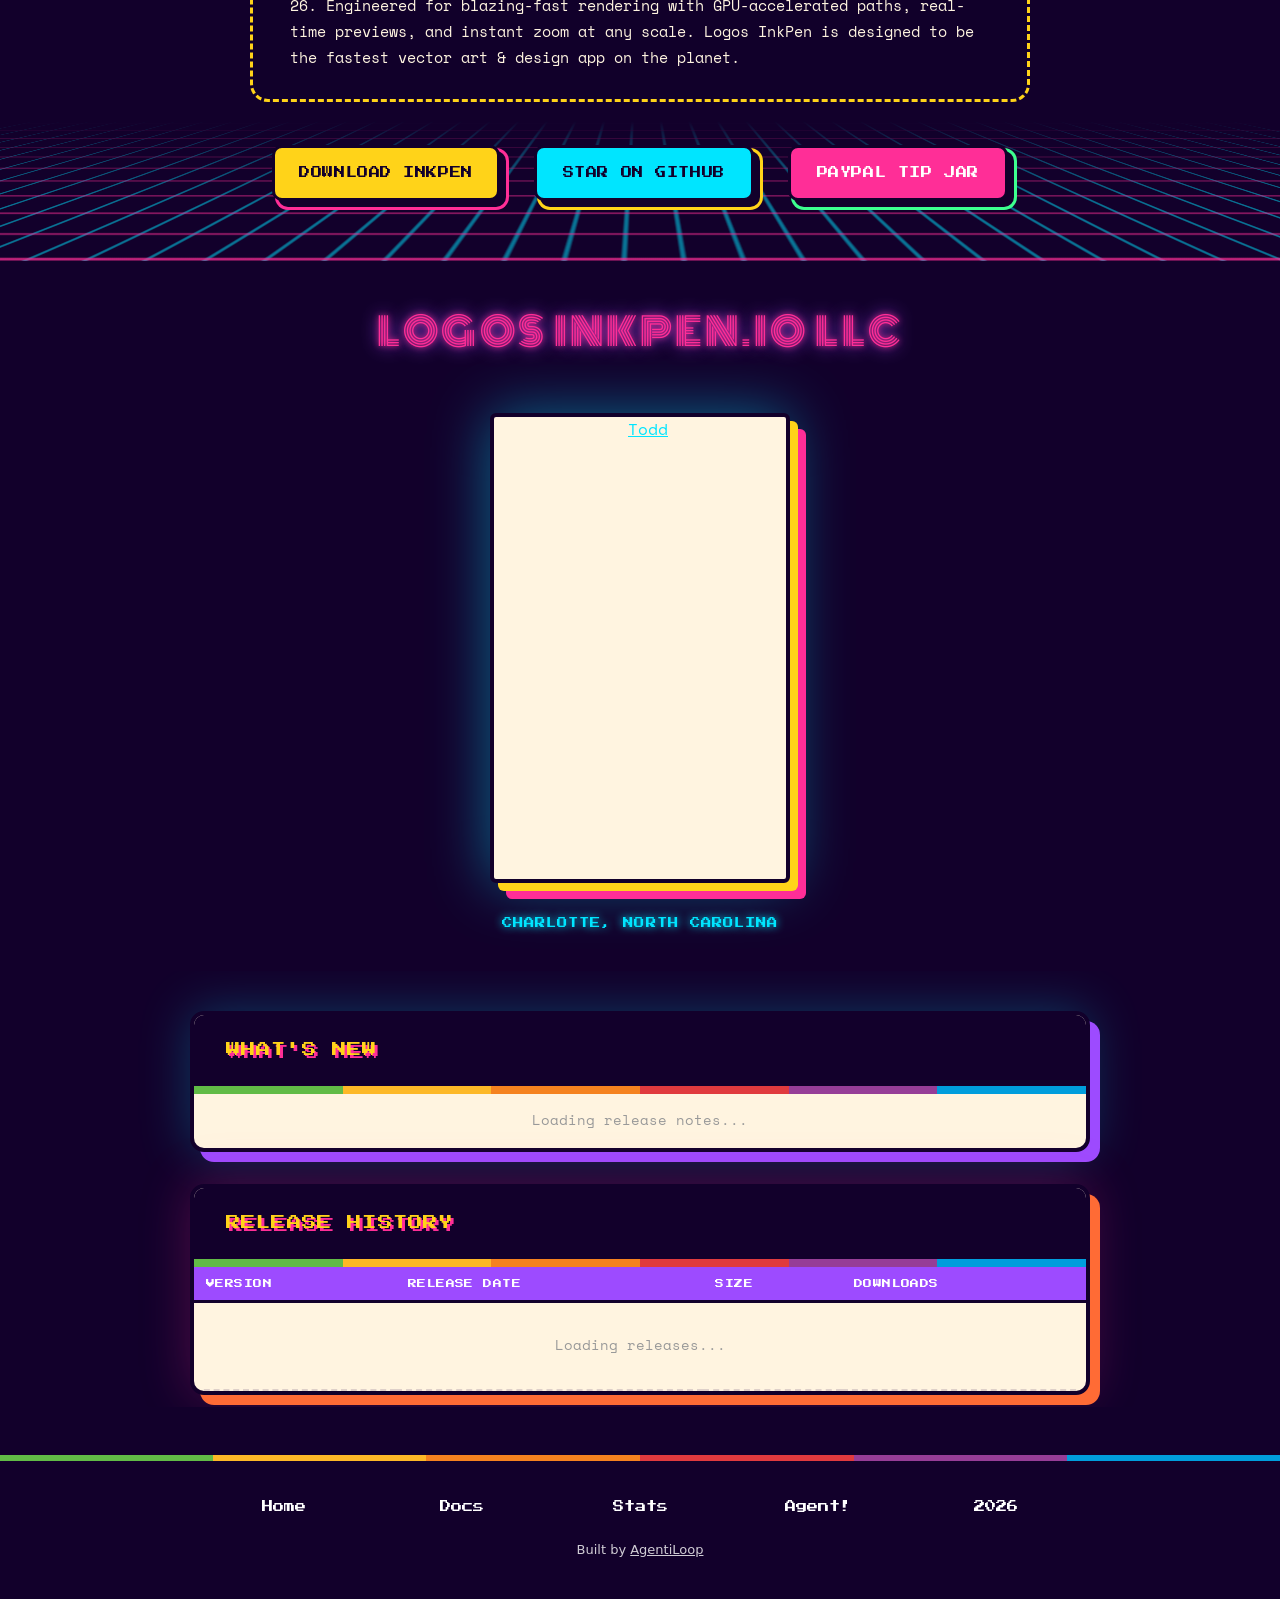
==== commit 65fc4b86: "Fix clipped orange shadow on Release History table" ====
--- a/index.html
+++ b/index.html
@@ -1004,7 +1004,7 @@
     </div>
 
     <section class="release-section">
-        <div class="container">
+        <div class="container" style="padding-bottom: 12px;">
             <div class="release-table" style="margin-bottom: 2rem; margin-top: 40px;">
                 <h3 id="whats-new-header">WHAT'S NEW</h3>
                 <div id="whats-new-content" style="padding: 1rem; text-align: left;">
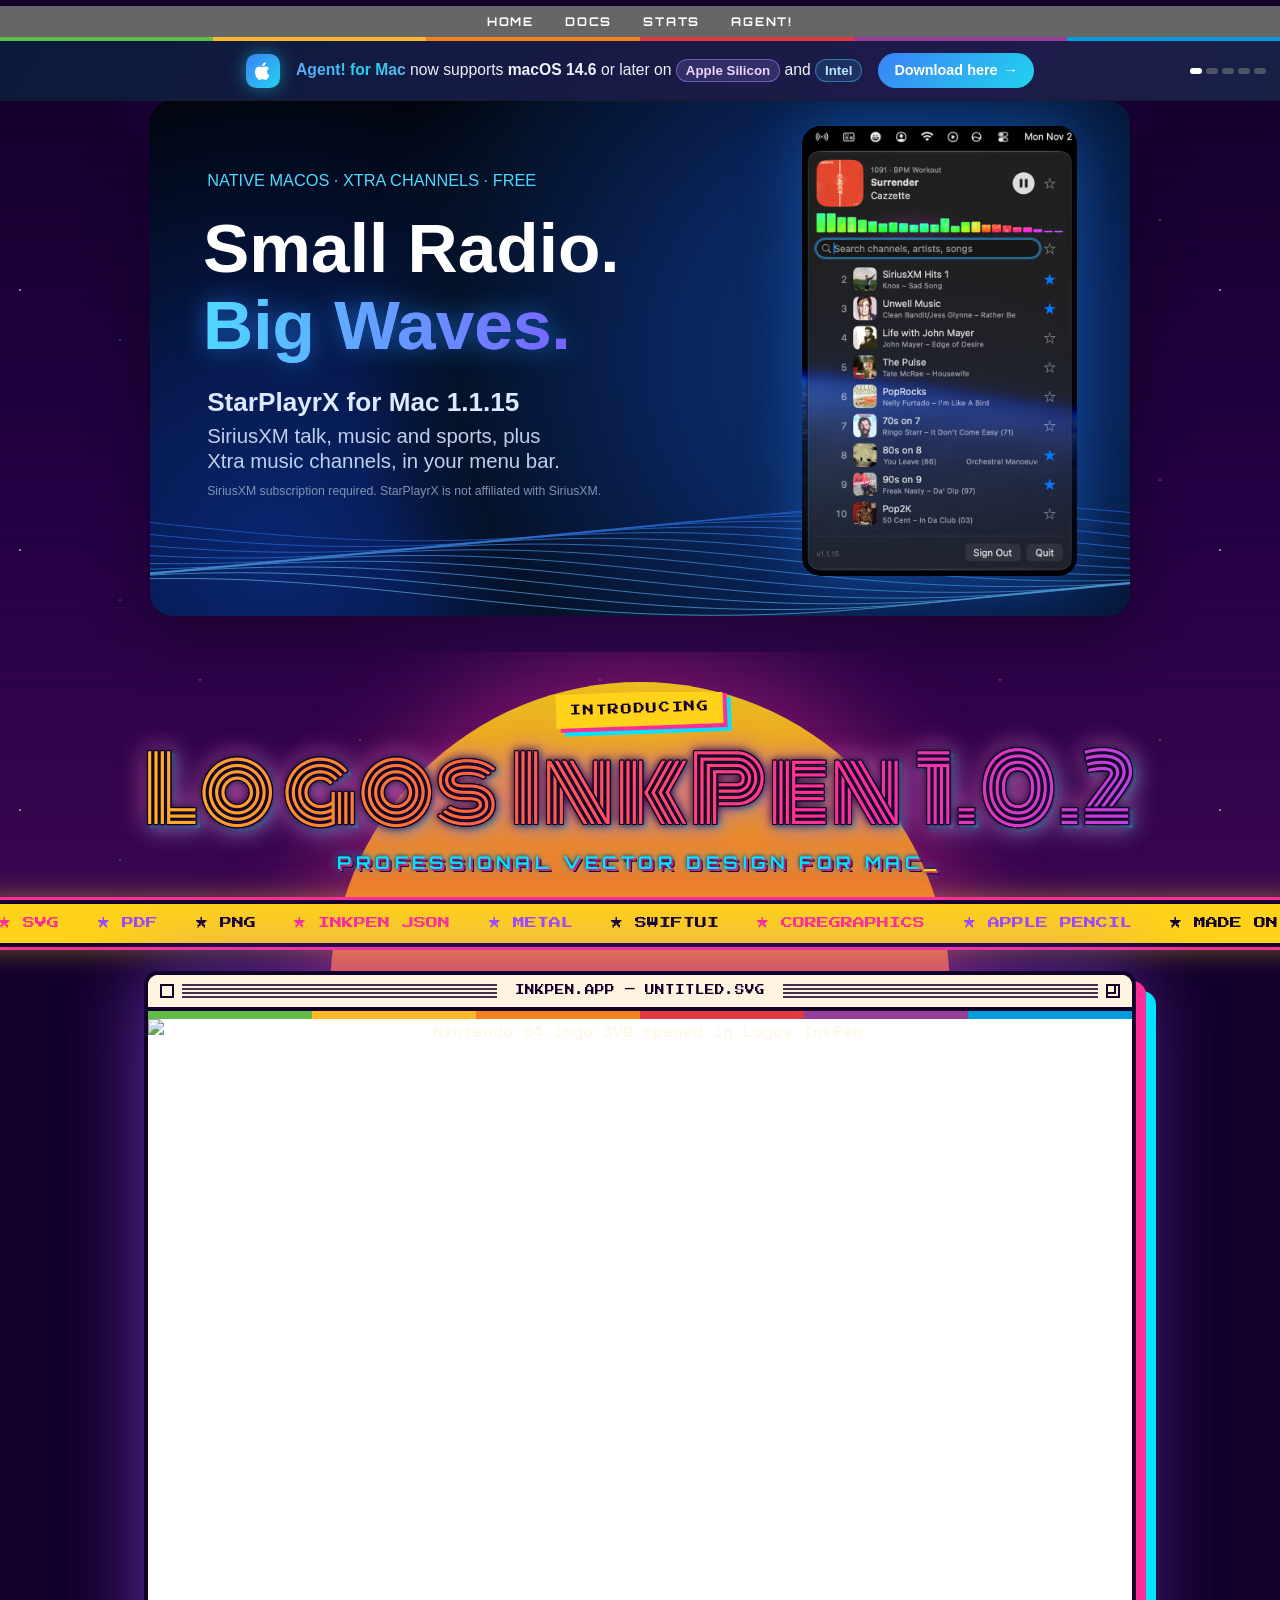
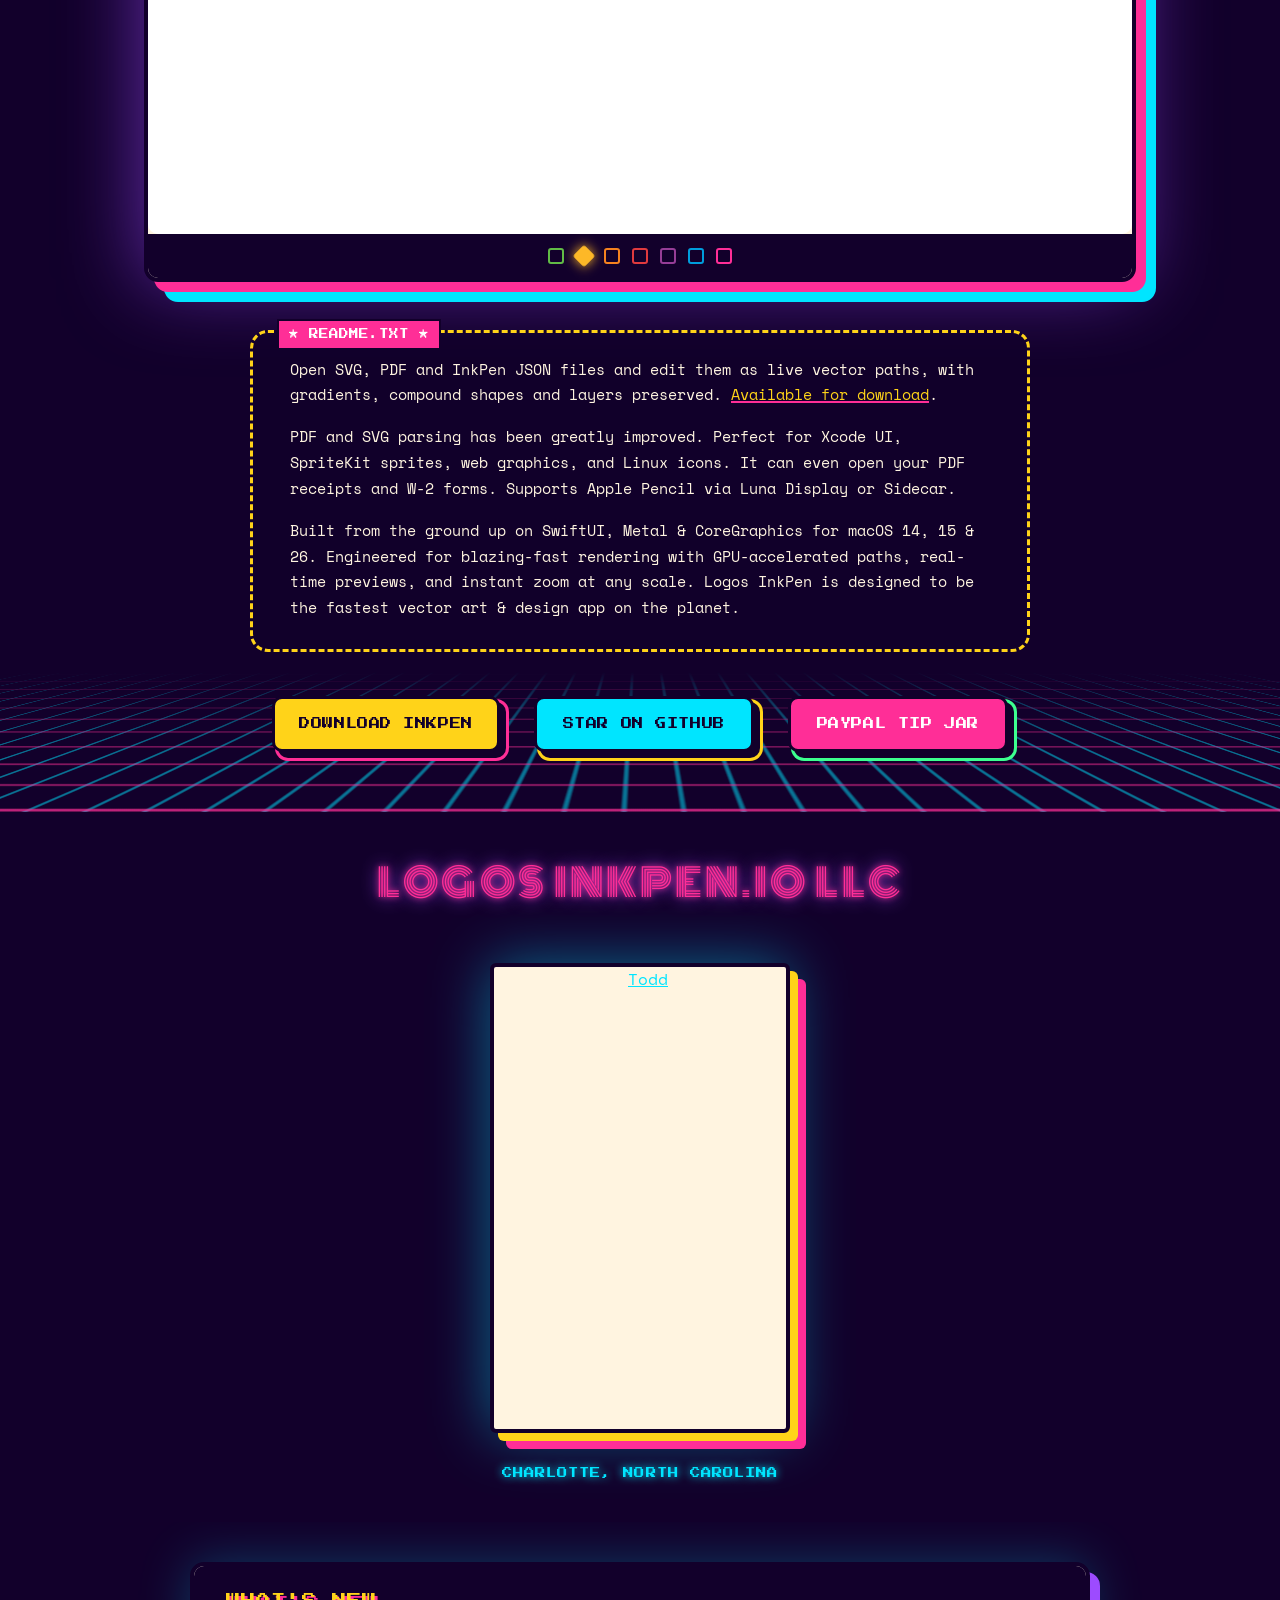
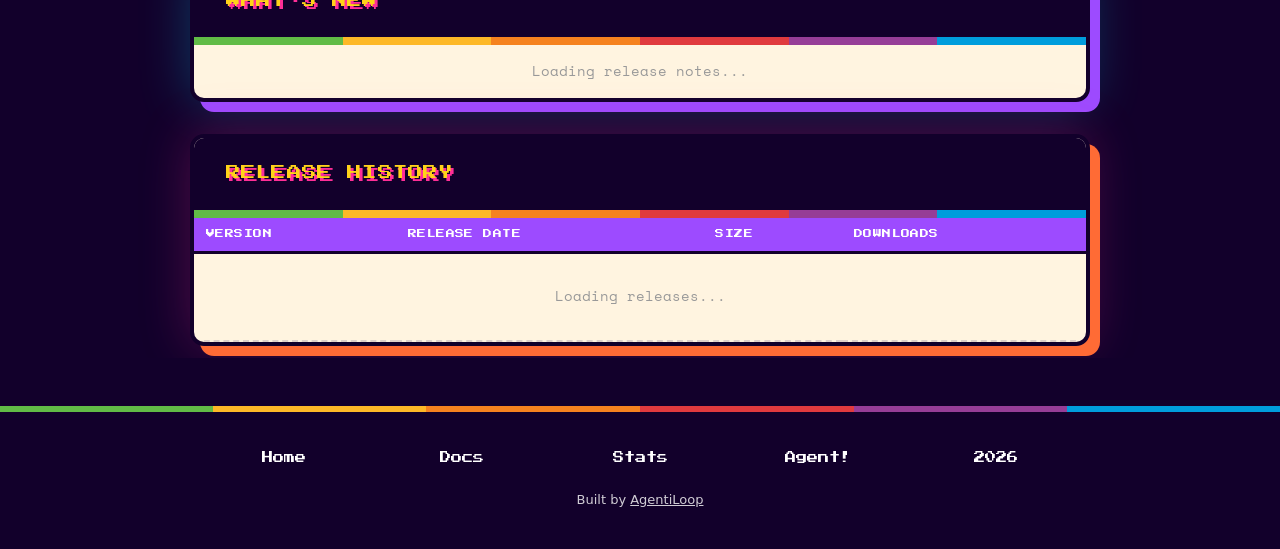
==== commit 6c4d7584: "Add StarPlayrX sponsor display ad" ====
--- a/index.html
+++ b/index.html
@@ -901,8 +901,49 @@
         }
 
     </style>
+<style data-spx-ad>
+.sponsors-banner { display: block; max-width: 980px; margin: 0 auto 36px; border-radius: 22px; overflow: hidden; box-shadow: 0 20px 60px rgba(0, 0, 0, .35); transition: transform .2s ease; }
+.sponsors-banner:hover { transform: translateY(-3px); }
+.spx-ad { container-type: inline-size; text-decoration: none; background: #000; }
+.spx-ad-art { position: relative; display: block; aspect-ratio: 2400 / 1260; overflow: hidden; color: #fff; font-family: "Helvetica Neue", Helvetica, Arial, sans-serif; line-height: 1; white-space: nowrap; background: url(starplayrx-ad-waves.svg) 0 0 / 100% 100% no-repeat, radial-gradient(circle 41.67cqw at 75% 50%, rgb(13,48,110) 0%, rgb(10,37,92) 40%, rgb(4,18,41) 80%, rgba(0,0,0,0) 100%), radial-gradient(circle 41.67cqw at 12.5% 87.3%, rgb(10,38,112) 0%, rgb(7,28,85) 30%, rgb(3,12,35) 70%, rgba(0,0,0,0) 100%), #000; }
+.spx-ad-art > span { position: absolute; display: block; }
+.spx-ad-kicker, .spx-ad-h, .spx-ad-ver { margin-top: .094em; }
+.spx-ad-kicker { left: 5.833cqw; top: 7.083cqw; font-size: 1.667cqw; color: #4fd8ff; }
+.spx-ad-h { left: 5.417cqw; font-size: 7.083cqw; font-weight: 700; }
+.spx-ad-h1 { top: 10.833cqw; }
+.spx-ad-h2 { top: 18.75cqw; background: linear-gradient(90deg, #4fd8ff 0, #7a5cff 39.583cqw) 0 0 / 39.583cqw 100% no-repeat, #7a5cff; -webkit-background-clip: text; background-clip: text; -webkit-text-fill-color: transparent; color: transparent; padding-bottom: .25em; filter: drop-shadow(0 0 1.25cqw rgba(30,139,255,.6)); }
+.spx-ad-ver { left: 5.833cqw; top: 29.167cqw; font-size: 2.667cqw; font-weight: 700; color: #dce9ff; }
+.spx-ad-lead { left: 5.833cqw; top: 32.917cqw; font-size: 2.083cqw; line-height: 1.24; color: #bed0eb; }
+.spx-ad-fine { left: 5.833cqw; top: 38.958cqw; font-size: 1.25cqw; color: #7f93b5; margin-top: .2em; }
+.spx-ad-shot { position: absolute; left: 66.5cqw; top: 2.5cqw; width: 28.083cqw; height: 46.007cqw; border-radius: 1.917cqw; box-shadow: 0 0 5.833cqw rgba(30,139,255,.39); }
+@container (max-width: 640px) {
+.spx-ad-art { aspect-ratio: auto; display: flex; flex-direction: column; align-items: flex-start; padding: 8cqw 6cqw 0; white-space: normal; }
+.spx-ad-art > span { position: static; }
+.spx-ad-kicker { font-size: 3.2cqw; letter-spacing: .02em; }
+.spx-ad-h { font-size: 13cqw; }
+.spx-ad-h2 { background: linear-gradient(90deg, #4fd8ff, #7a5cff); -webkit-background-clip: text; background-clip: text; filter: drop-shadow(0 0 2.5cqw rgba(30,139,255,.6)); }
+.spx-ad-ver { font-size: 4.8cqw; margin-top: 2cqw; }
+.spx-ad-lead { font-size: 4.2cqw; margin-top: 2cqw; }
+.spx-ad-lead br { display: none; }
+.spx-ad-fine { font-size: 3cqw; line-height: 1.3; margin-top: 3cqw; }
+.spx-ad-shot { position: static; align-self: center; width: 70cqw; height: auto; margin-top: 7cqw; border-radius: 4cqw 4cqw 0 0; box-shadow: 0 0 10cqw rgba(30,139,255,.39); }
+}
+</style>
 </head>
 <body>
+<!-- StarPlayrX sponsor display ad (source: Agent.xcf.ai) -->
+<a class="sponsors-banner spx-ad" href="https://starplayrx.com" target="_blank" rel="noopener" aria-label="StarPlayrX for Mac 1.1.15. Small Radio. Big Waves. SiriusXM talk, music and sports, plus Xtra music channels, in your menu bar. SiriusXM subscription required. StarPlayrX is not affiliated with SiriusXM.">
+    <span class="spx-ad-art" aria-hidden="true">
+        <span class="spx-ad-kicker">NATIVE MACOS · XTRA CHANNELS · FREE</span>
+        <span class="spx-ad-h spx-ad-h1">Small Radio.</span>
+        <span class="spx-ad-h spx-ad-h2">Big Waves.</span>
+        <span class="spx-ad-ver">StarPlayrX for Mac 1.1.15</span>
+        <span class="spx-ad-lead">SiriusXM talk, music and sports, plus<br>Xtra music channels, in your menu bar.</span>
+        <span class="spx-ad-fine">SiriusXM subscription required. StarPlayrX is not affiliated with SiriusXM.</span>
+        <img class="spx-ad-shot" src="starplayrx-ad-shot.png" width="680" height="1114" alt="" loading="lazy">
+    </span>
+</a>
+
     <script src="promo-banner.js" defer></script>
     <script src="banner.js"></script>
 
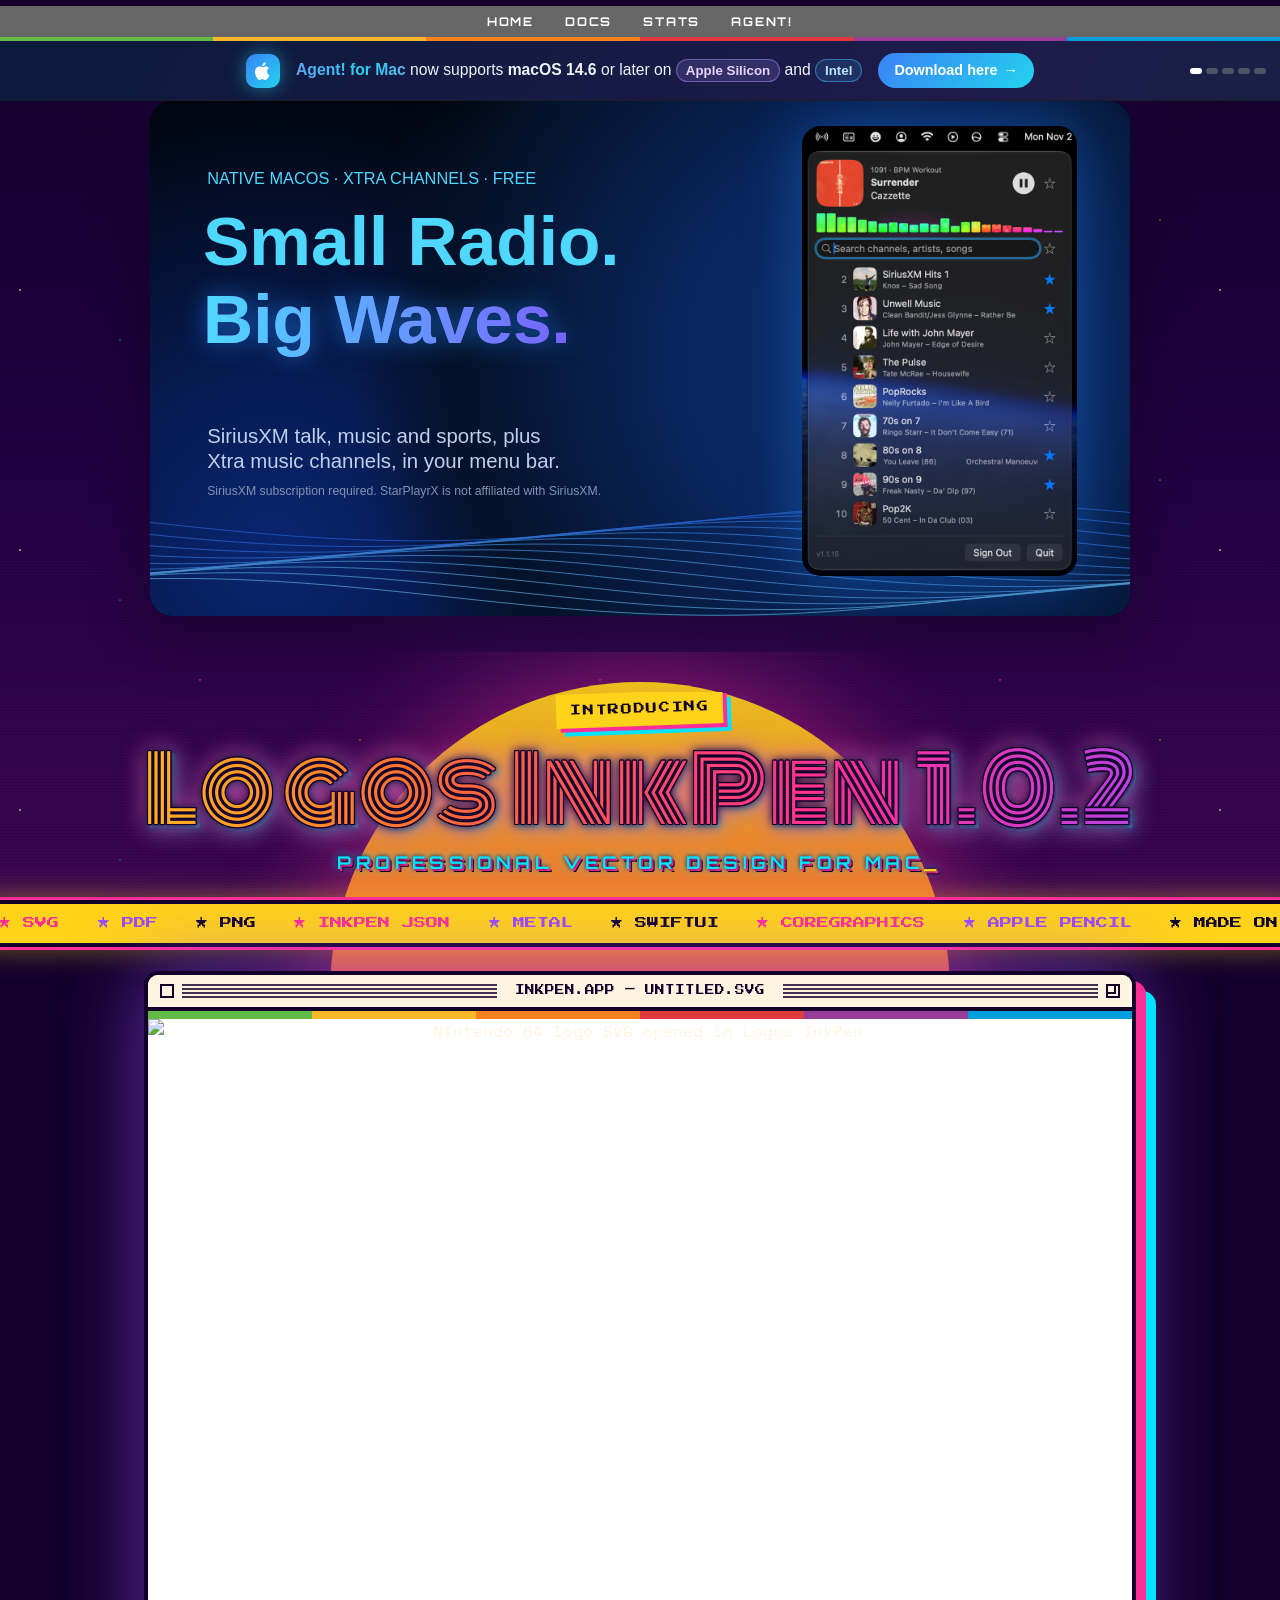
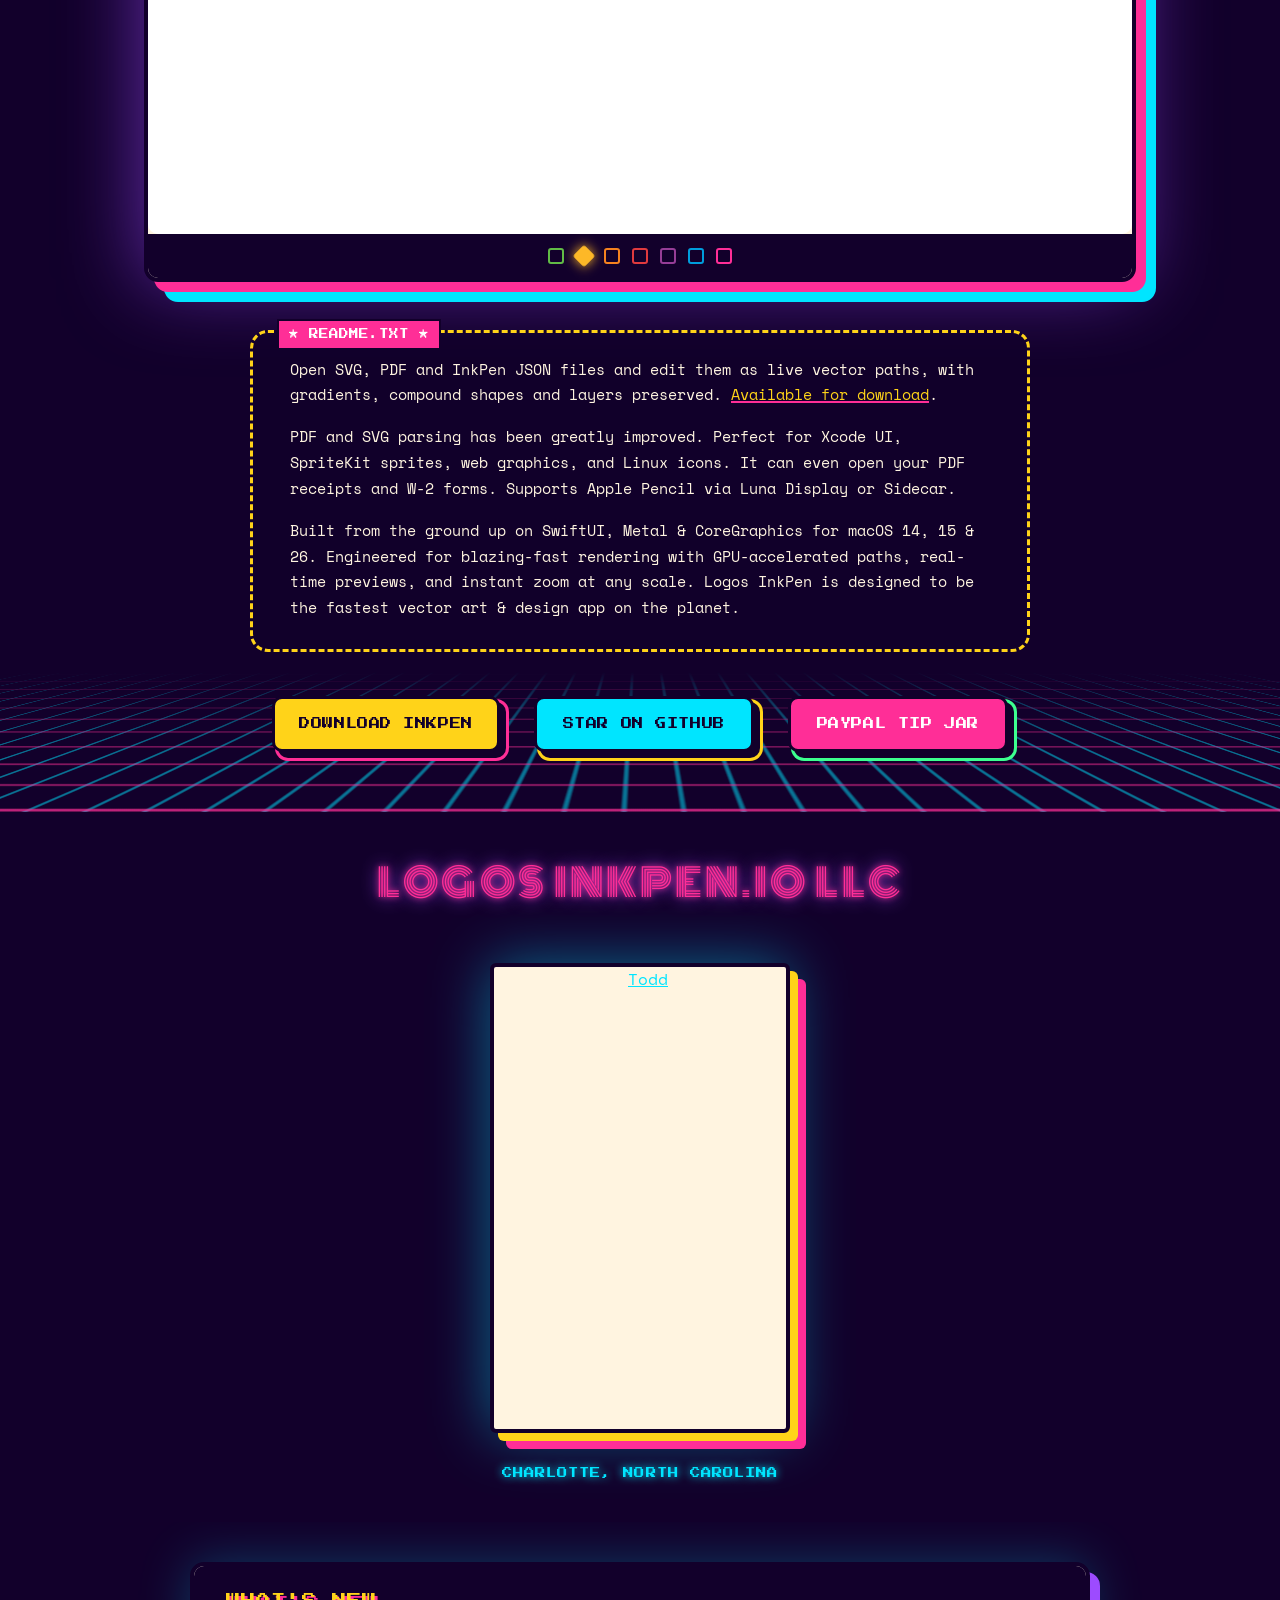
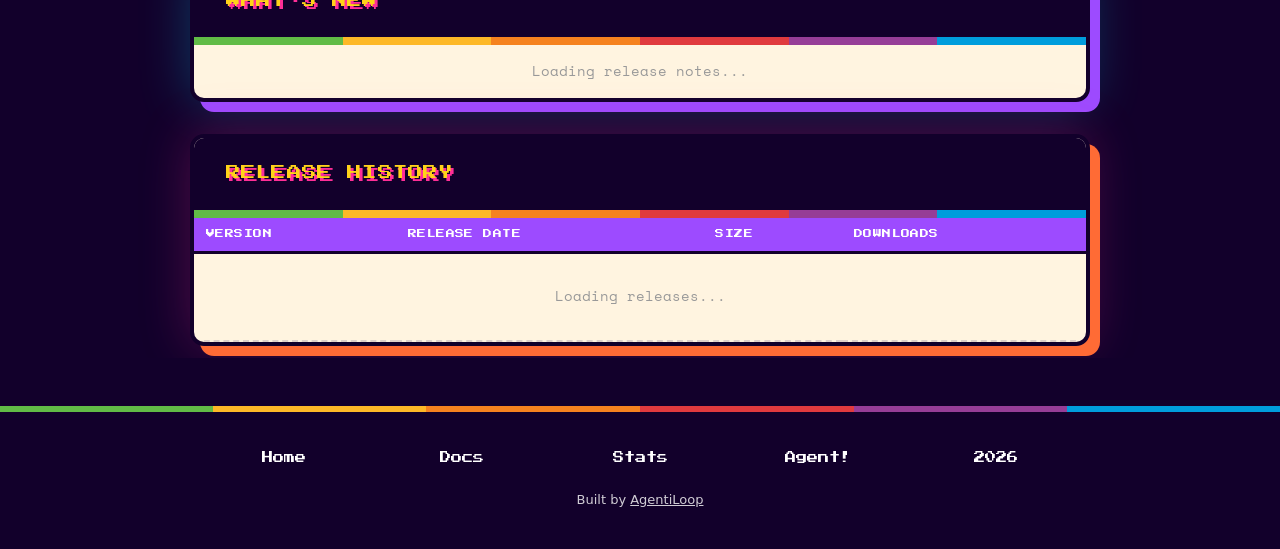
==== commit 910f6b83: "Remove StarPlayrX version 1.1.15 from sponsor ad" ====
--- a/index.html
+++ b/index.html
@@ -907,12 +907,10 @@
 .spx-ad { container-type: inline-size; text-decoration: none; background: #000; }
 .spx-ad-art { position: relative; display: block; aspect-ratio: 2400 / 1260; overflow: hidden; color: #fff; font-family: "Helvetica Neue", Helvetica, Arial, sans-serif; line-height: 1; white-space: nowrap; background: url(starplayrx-ad-waves.svg) 0 0 / 100% 100% no-repeat, radial-gradient(circle 41.67cqw at 75% 50%, rgb(13,48,110) 0%, rgb(10,37,92) 40%, rgb(4,18,41) 80%, rgba(0,0,0,0) 100%), radial-gradient(circle 41.67cqw at 12.5% 87.3%, rgb(10,38,112) 0%, rgb(7,28,85) 30%, rgb(3,12,35) 70%, rgba(0,0,0,0) 100%), #000; }
 .spx-ad-art > span { position: absolute; display: block; }
-.spx-ad-kicker, .spx-ad-h, .spx-ad-ver { margin-top: .094em; }
-.spx-ad-kicker { left: 5.833cqw; top: 7.083cqw; font-size: 1.667cqw; color: #4fd8ff; }
+.spx-ad-kicker, .spx-ad-h, .spx-ad-kicker { left: 5.833cqw; top: 7.083cqw; font-size: 1.667cqw; color: #4fd8ff; }
 .spx-ad-h { left: 5.417cqw; font-size: 7.083cqw; font-weight: 700; }
 .spx-ad-h1 { top: 10.833cqw; }
 .spx-ad-h2 { top: 18.75cqw; background: linear-gradient(90deg, #4fd8ff 0, #7a5cff 39.583cqw) 0 0 / 39.583cqw 100% no-repeat, #7a5cff; -webkit-background-clip: text; background-clip: text; -webkit-text-fill-color: transparent; color: transparent; padding-bottom: .25em; filter: drop-shadow(0 0 1.25cqw rgba(30,139,255,.6)); }
-.spx-ad-ver { left: 5.833cqw; top: 29.167cqw; font-size: 2.667cqw; font-weight: 700; color: #dce9ff; }
 .spx-ad-lead { left: 5.833cqw; top: 32.917cqw; font-size: 2.083cqw; line-height: 1.24; color: #bed0eb; }
 .spx-ad-fine { left: 5.833cqw; top: 38.958cqw; font-size: 1.25cqw; color: #7f93b5; margin-top: .2em; }
 .spx-ad-shot { position: absolute; left: 66.5cqw; top: 2.5cqw; width: 28.083cqw; height: 46.007cqw; border-radius: 1.917cqw; box-shadow: 0 0 5.833cqw rgba(30,139,255,.39); }
@@ -922,7 +920,6 @@
 .spx-ad-kicker { font-size: 3.2cqw; letter-spacing: .02em; }
 .spx-ad-h { font-size: 13cqw; }
 .spx-ad-h2 { background: linear-gradient(90deg, #4fd8ff, #7a5cff); -webkit-background-clip: text; background-clip: text; filter: drop-shadow(0 0 2.5cqw rgba(30,139,255,.6)); }
-.spx-ad-ver { font-size: 4.8cqw; margin-top: 2cqw; }
 .spx-ad-lead { font-size: 4.2cqw; margin-top: 2cqw; }
 .spx-ad-lead br { display: none; }
 .spx-ad-fine { font-size: 3cqw; line-height: 1.3; margin-top: 3cqw; }
@@ -932,12 +929,11 @@
 </head>
 <body>
 <!-- StarPlayrX sponsor display ad (source: Agent.xcf.ai) -->
-<a class="sponsors-banner spx-ad" href="https://starplayrx.com" target="_blank" rel="noopener" aria-label="StarPlayrX for Mac 1.1.15. Small Radio. Big Waves. SiriusXM talk, music and sports, plus Xtra music channels, in your menu bar. SiriusXM subscription required. StarPlayrX is not affiliated with SiriusXM.">
+<a class="sponsors-banner spx-ad" href="https://starplayrx.com" target="_blank" rel="noopener" aria-label="StarPlayrX for Mac. Small Radio. Big Waves. SiriusXM talk, music and sports, plus Xtra music channels, in your menu bar. SiriusXM subscription required. StarPlayrX is not affiliated with SiriusXM.">
     <span class="spx-ad-art" aria-hidden="true">
         <span class="spx-ad-kicker">NATIVE MACOS · XTRA CHANNELS · FREE</span>
         <span class="spx-ad-h spx-ad-h1">Small Radio.</span>
         <span class="spx-ad-h spx-ad-h2">Big Waves.</span>
-        <span class="spx-ad-ver">StarPlayrX for Mac 1.1.15</span>
         <span class="spx-ad-lead">SiriusXM talk, music and sports, plus<br>Xtra music channels, in your menu bar.</span>
         <span class="spx-ad-fine">SiriusXM subscription required. StarPlayrX is not affiliated with SiriusXM.</span>
         <img class="spx-ad-shot" src="starplayrx-ad-shot.png" width="680" height="1114" alt="" loading="lazy">
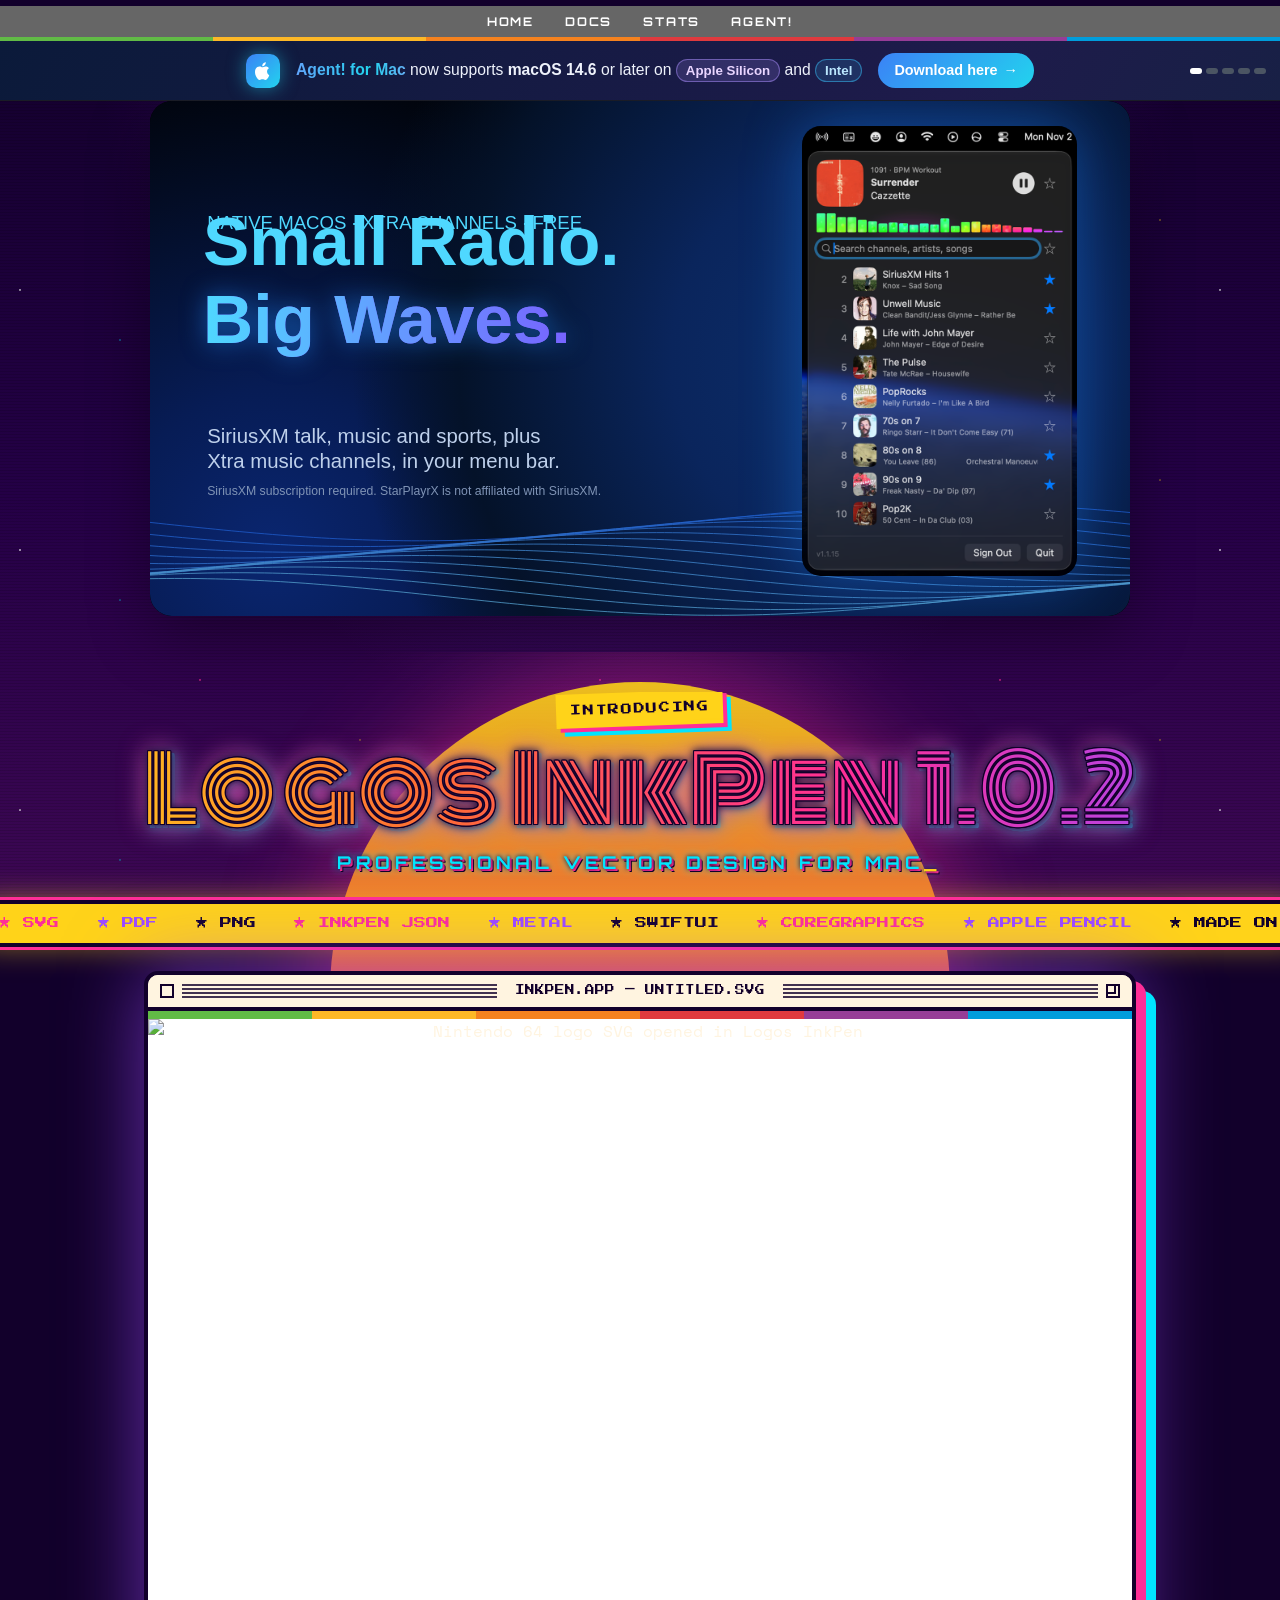
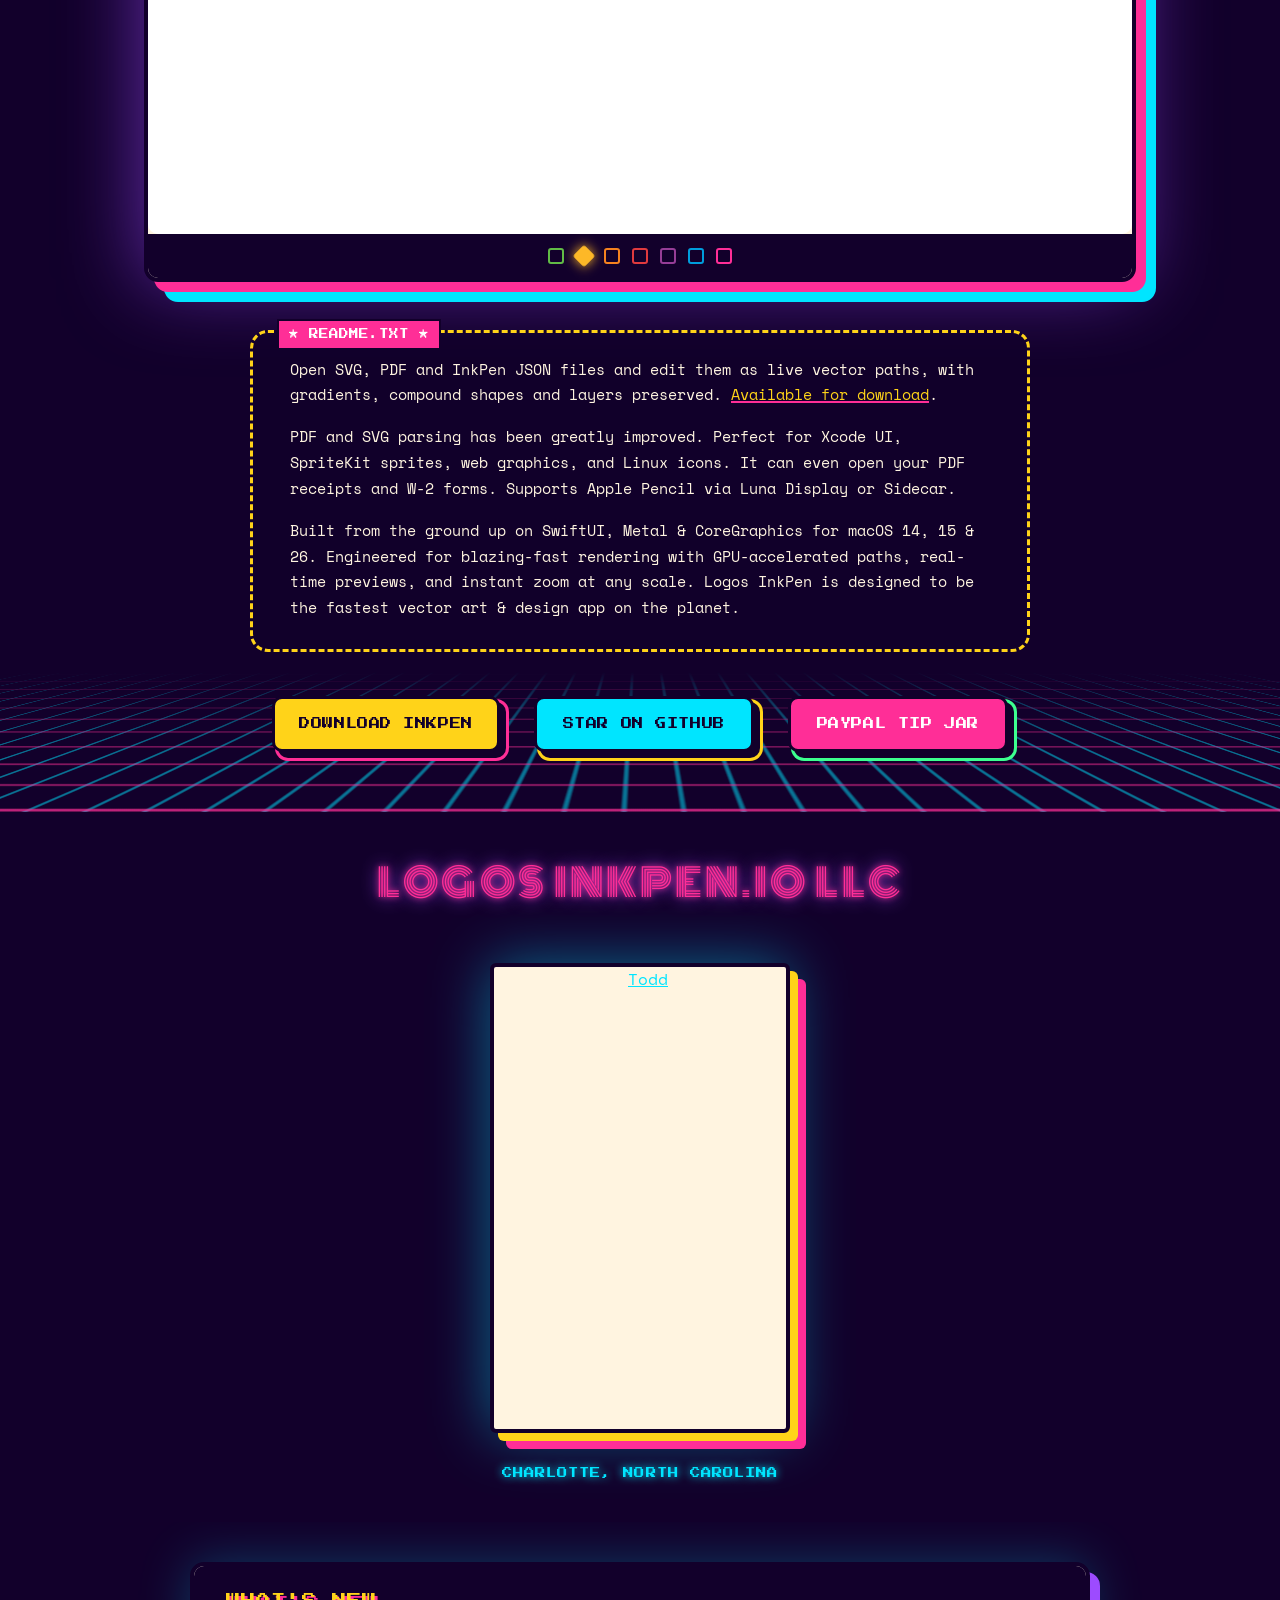
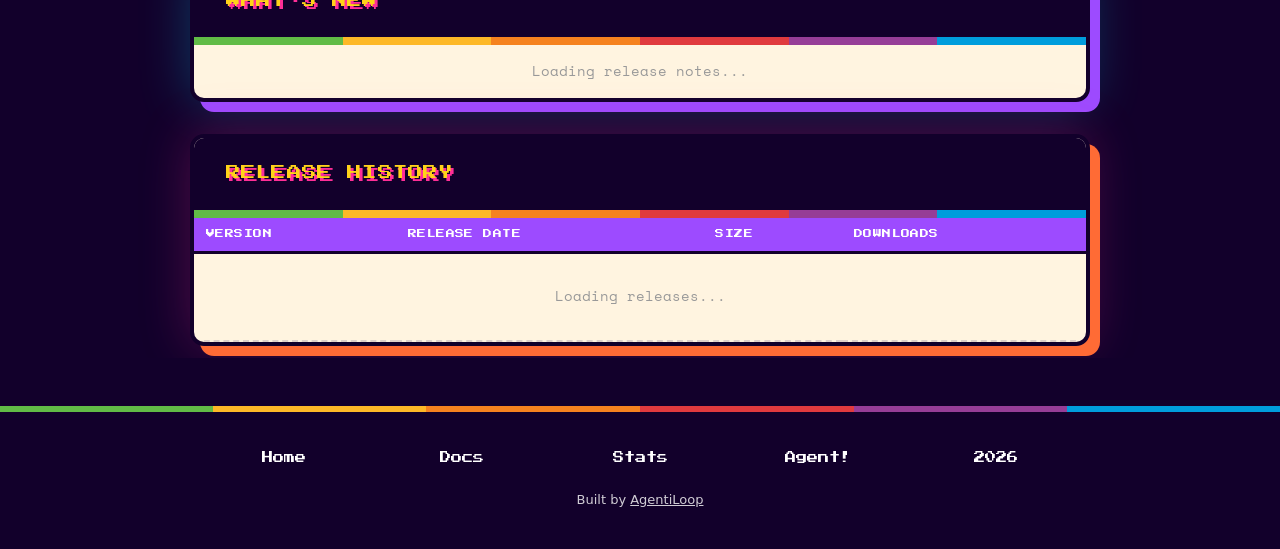
==== commit 8a09e942: "Add breathing room at top of StarPlayrX sponsor ad (kicker lower + larger)" ====
--- a/index.html
+++ b/index.html
@@ -907,7 +907,7 @@
 .spx-ad { container-type: inline-size; text-decoration: none; background: #000; }
 .spx-ad-art { position: relative; display: block; aspect-ratio: 2400 / 1260; overflow: hidden; color: #fff; font-family: "Helvetica Neue", Helvetica, Arial, sans-serif; line-height: 1; white-space: nowrap; background: url(starplayrx-ad-waves.svg) 0 0 / 100% 100% no-repeat, radial-gradient(circle 41.67cqw at 75% 50%, rgb(13,48,110) 0%, rgb(10,37,92) 40%, rgb(4,18,41) 80%, rgba(0,0,0,0) 100%), radial-gradient(circle 41.67cqw at 12.5% 87.3%, rgb(10,38,112) 0%, rgb(7,28,85) 30%, rgb(3,12,35) 70%, rgba(0,0,0,0) 100%), #000; }
 .spx-ad-art > span { position: absolute; display: block; }
-.spx-ad-kicker, .spx-ad-h, .spx-ad-kicker { left: 5.833cqw; top: 7.083cqw; font-size: 1.667cqw; color: #4fd8ff; }
+.spx-ad-kicker, .spx-ad-h, .spx-ad-kicker { left:  5.833cqw; top:  11.5cqw; font-size:  1.9cqw; color: #4fd8ff; }
 .spx-ad-h { left: 5.417cqw; font-size: 7.083cqw; font-weight: 700; }
 .spx-ad-h1 { top: 10.833cqw; }
 .spx-ad-h2 { top: 18.75cqw; background: linear-gradient(90deg, #4fd8ff 0, #7a5cff 39.583cqw) 0 0 / 39.583cqw 100% no-repeat, #7a5cff; -webkit-background-clip: text; background-clip: text; -webkit-text-fill-color: transparent; color: transparent; padding-bottom: .25em; filter: drop-shadow(0 0 1.25cqw rgba(30,139,255,.6)); }
@@ -917,7 +917,7 @@
 @container (max-width: 640px) {
 .spx-ad-art { aspect-ratio: auto; display: flex; flex-direction: column; align-items: flex-start; padding: 8cqw 6cqw 0; white-space: normal; }
 .spx-ad-art > span { position: static; }
-.spx-ad-kicker { font-size: 3.2cqw; letter-spacing: .02em; }
+.spx-ad-kicker { font-size:  3.4cqw; letter-spacing: .02em; }
 .spx-ad-h { font-size: 13cqw; }
 .spx-ad-h2 { background: linear-gradient(90deg, #4fd8ff, #7a5cff); -webkit-background-clip: text; background-clip: text; filter: drop-shadow(0 0 2.5cqw rgba(30,139,255,.6)); }
 .spx-ad-lead { font-size: 4.2cqw; margin-top: 2cqw; }
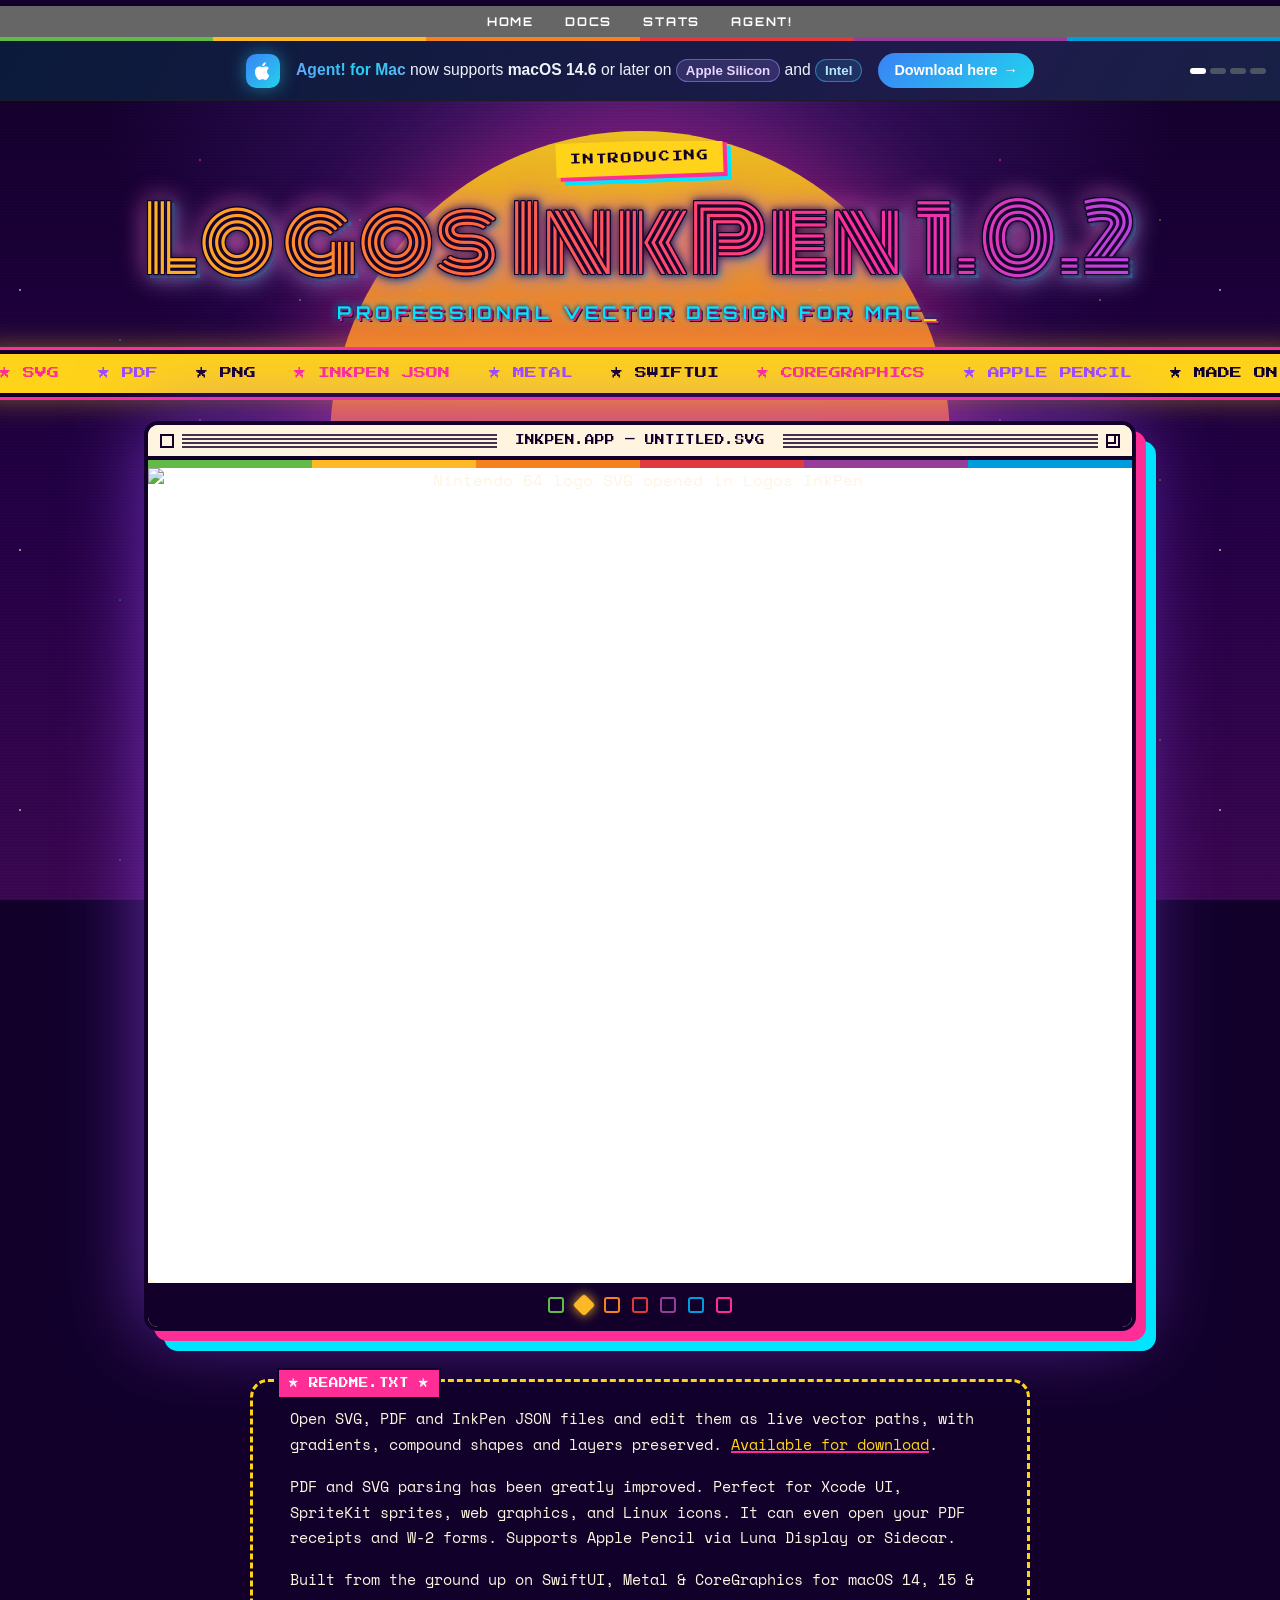
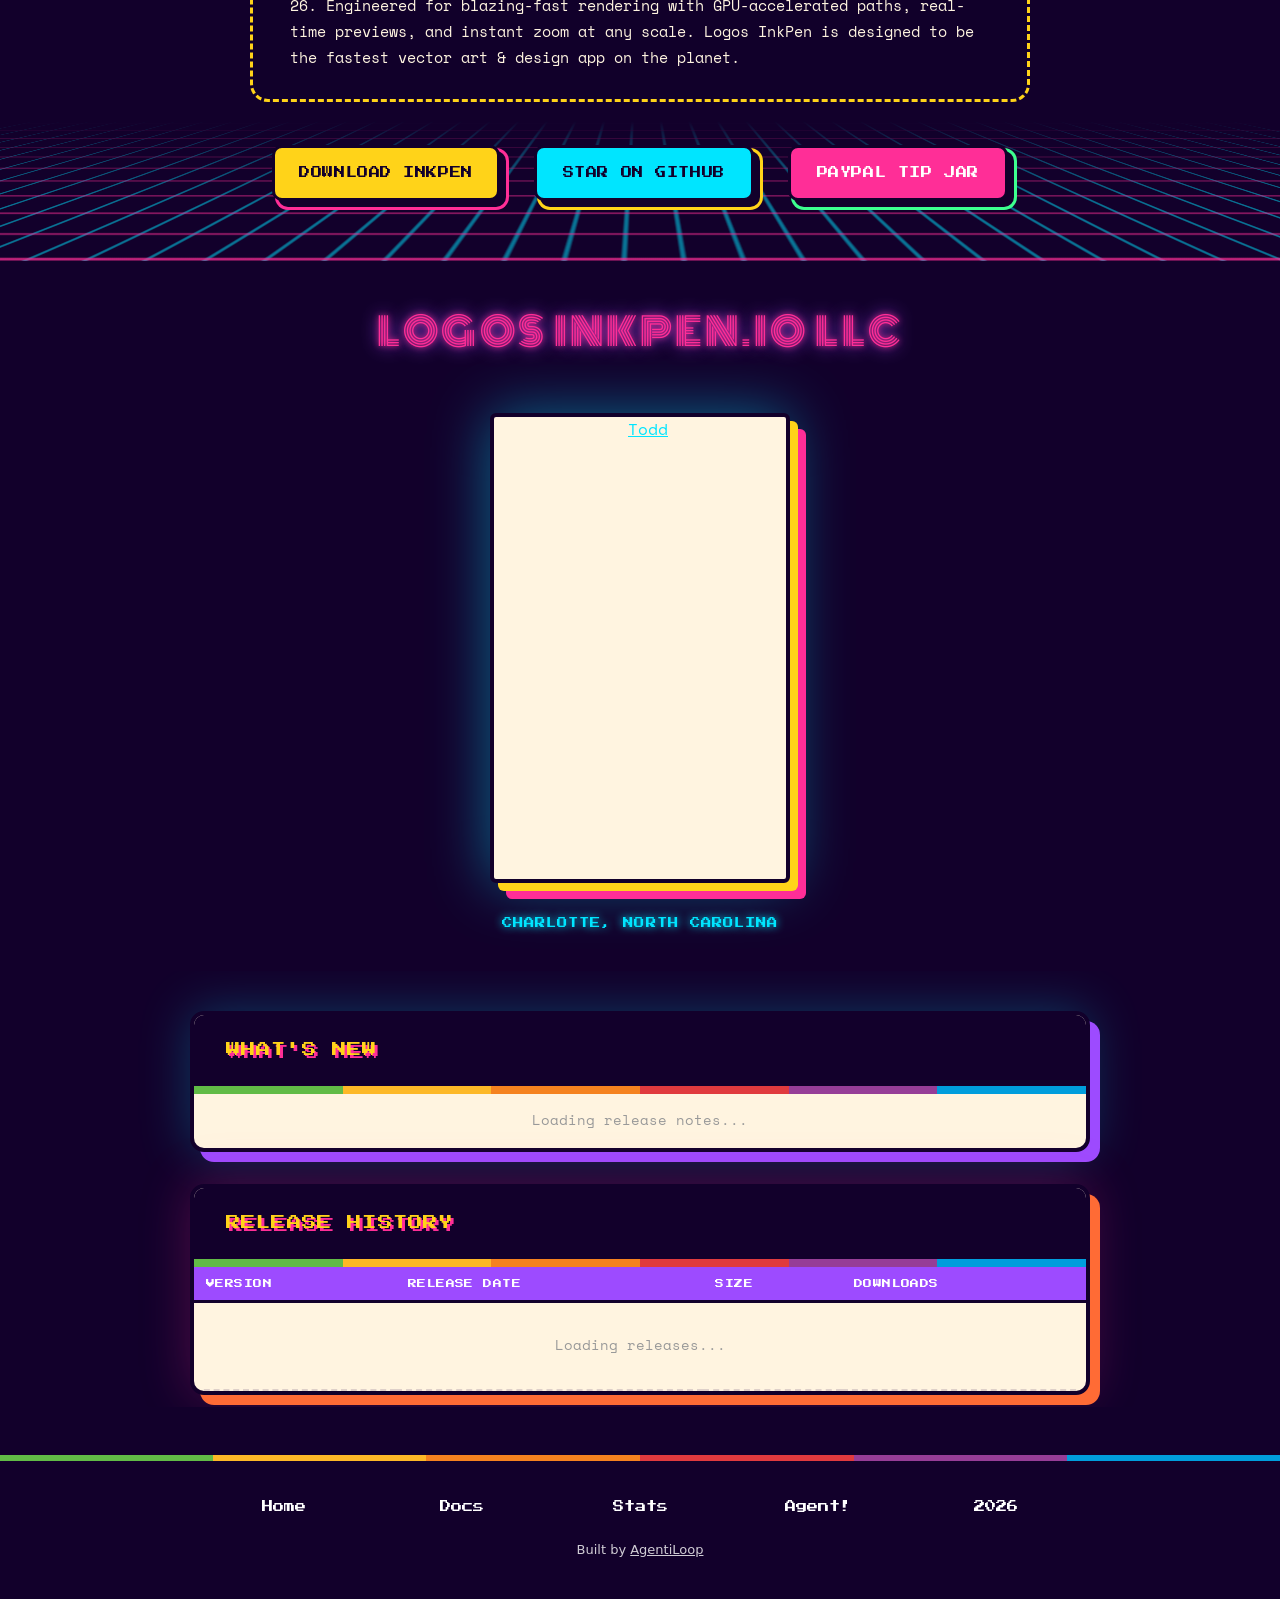
==== commit f5e6e4e5: "Remove StarPlayrX sponsor ad" ====
--- a/index.html
+++ b/index.html
@@ -901,44 +901,8 @@
         }
 
     </style>
-<style data-spx-ad>
-.sponsors-banner { display: block; max-width: 980px; margin: 0 auto 36px; border-radius: 22px; overflow: hidden; box-shadow: 0 20px 60px rgba(0, 0, 0, .35); transition: transform .2s ease; }
-.sponsors-banner:hover { transform: translateY(-3px); }
-.spx-ad { container-type: inline-size; text-decoration: none; background: #000; }
-.spx-ad-art { position: relative; display: block; aspect-ratio: 2400 / 1260; overflow: hidden; color: #fff; font-family: "Helvetica Neue", Helvetica, Arial, sans-serif; line-height: 1; white-space: nowrap; background: url(starplayrx-ad-waves.svg) 0 0 / 100% 100% no-repeat, radial-gradient(circle 41.67cqw at 75% 50%, rgb(13,48,110) 0%, rgb(10,37,92) 40%, rgb(4,18,41) 80%, rgba(0,0,0,0) 100%), radial-gradient(circle 41.67cqw at 12.5% 87.3%, rgb(10,38,112) 0%, rgb(7,28,85) 30%, rgb(3,12,35) 70%, rgba(0,0,0,0) 100%), #000; }
-.spx-ad-art > span { position: absolute; display: block; }
-.spx-ad-kicker, .spx-ad-h, .spx-ad-kicker { left:  5.833cqw; top:  11.5cqw; font-size:  1.9cqw; color: #4fd8ff; }
-.spx-ad-h { left: 5.417cqw; font-size: 7.083cqw; font-weight: 700; }
-.spx-ad-h1 { top: 10.833cqw; }
-.spx-ad-h2 { top: 18.75cqw; background: linear-gradient(90deg, #4fd8ff 0, #7a5cff 39.583cqw) 0 0 / 39.583cqw 100% no-repeat, #7a5cff; -webkit-background-clip: text; background-clip: text; -webkit-text-fill-color: transparent; color: transparent; padding-bottom: .25em; filter: drop-shadow(0 0 1.25cqw rgba(30,139,255,.6)); }
-.spx-ad-lead { left: 5.833cqw; top: 32.917cqw; font-size: 2.083cqw; line-height: 1.24; color: #bed0eb; }
-.spx-ad-fine { left: 5.833cqw; top: 38.958cqw; font-size: 1.25cqw; color: #7f93b5; margin-top: .2em; }
-.spx-ad-shot { position: absolute; left: 66.5cqw; top: 2.5cqw; width: 28.083cqw; height: 46.007cqw; border-radius: 1.917cqw; box-shadow: 0 0 5.833cqw rgba(30,139,255,.39); }
-@container (max-width: 640px) {
-.spx-ad-art { aspect-ratio: auto; display: flex; flex-direction: column; align-items: flex-start; padding: 8cqw 6cqw 0; white-space: normal; }
-.spx-ad-art > span { position: static; }
-.spx-ad-kicker { font-size:  3.4cqw; letter-spacing: .02em; }
-.spx-ad-h { font-size: 13cqw; }
-.spx-ad-h2 { background: linear-gradient(90deg, #4fd8ff, #7a5cff); -webkit-background-clip: text; background-clip: text; filter: drop-shadow(0 0 2.5cqw rgba(30,139,255,.6)); }
-.spx-ad-lead { font-size: 4.2cqw; margin-top: 2cqw; }
-.spx-ad-lead br { display: none; }
-.spx-ad-fine { font-size: 3cqw; line-height: 1.3; margin-top: 3cqw; }
-.spx-ad-shot { position: static; align-self: center; width: 70cqw; height: auto; margin-top: 7cqw; border-radius: 4cqw 4cqw 0 0; box-shadow: 0 0 10cqw rgba(30,139,255,.39); }
-}
-</style>
 </head>
 <body>
-<!-- StarPlayrX sponsor display ad (source: Agent.xcf.ai) -->
-<a class="sponsors-banner spx-ad" href="https://starplayrx.com" target="_blank" rel="noopener" aria-label="StarPlayrX for Mac. Small Radio. Big Waves. SiriusXM talk, music and sports, plus Xtra music channels, in your menu bar. SiriusXM subscription required. StarPlayrX is not affiliated with SiriusXM.">
-    <span class="spx-ad-art" aria-hidden="true">
-        <span class="spx-ad-kicker">NATIVE MACOS · XTRA CHANNELS · FREE</span>
-        <span class="spx-ad-h spx-ad-h1">Small Radio.</span>
-        <span class="spx-ad-h spx-ad-h2">Big Waves.</span>
-        <span class="spx-ad-lead">SiriusXM talk, music and sports, plus<br>Xtra music channels, in your menu bar.</span>
-        <span class="spx-ad-fine">SiriusXM subscription required. StarPlayrX is not affiliated with SiriusXM.</span>
-        <img class="spx-ad-shot" src="starplayrx-ad-shot.png" width="680" height="1114" alt="" loading="lazy">
-    </span>
-</a>
 
     <script src="promo-banner.js" defer></script>
     <script src="banner.js"></script>
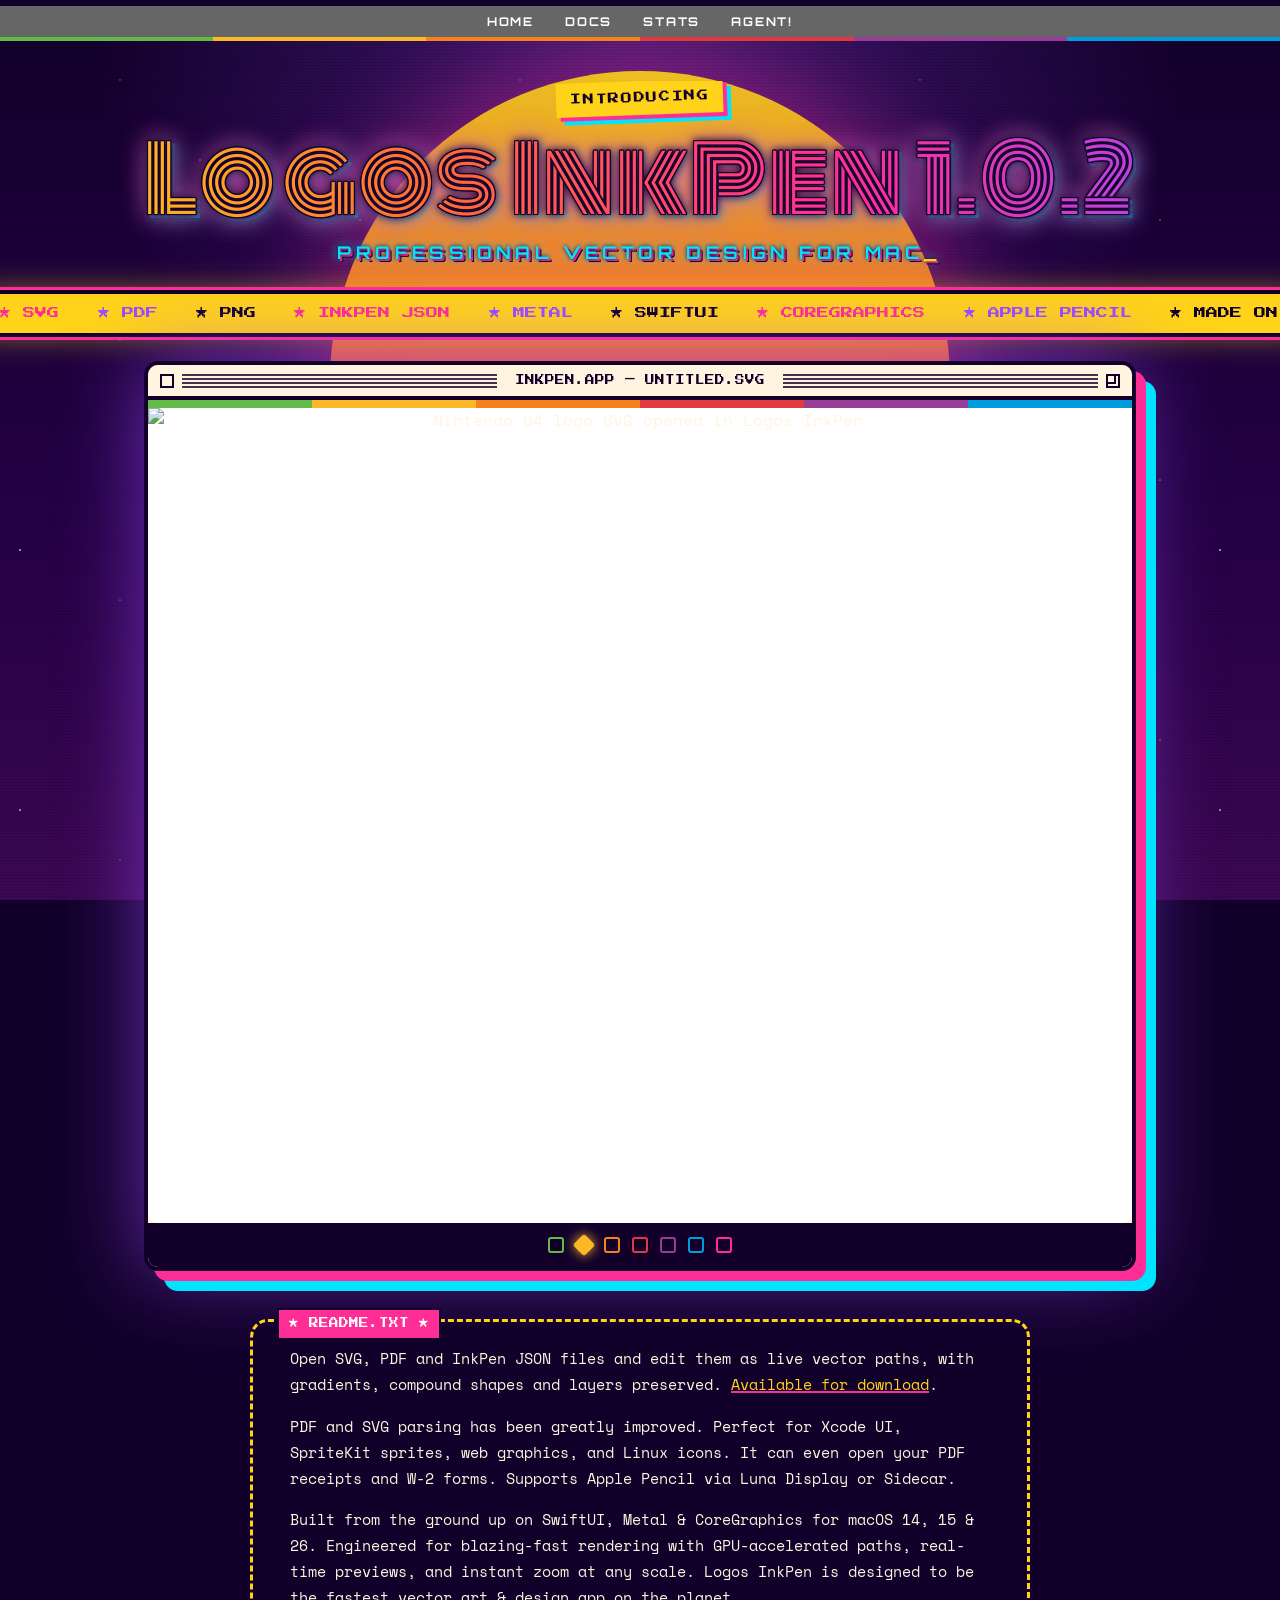
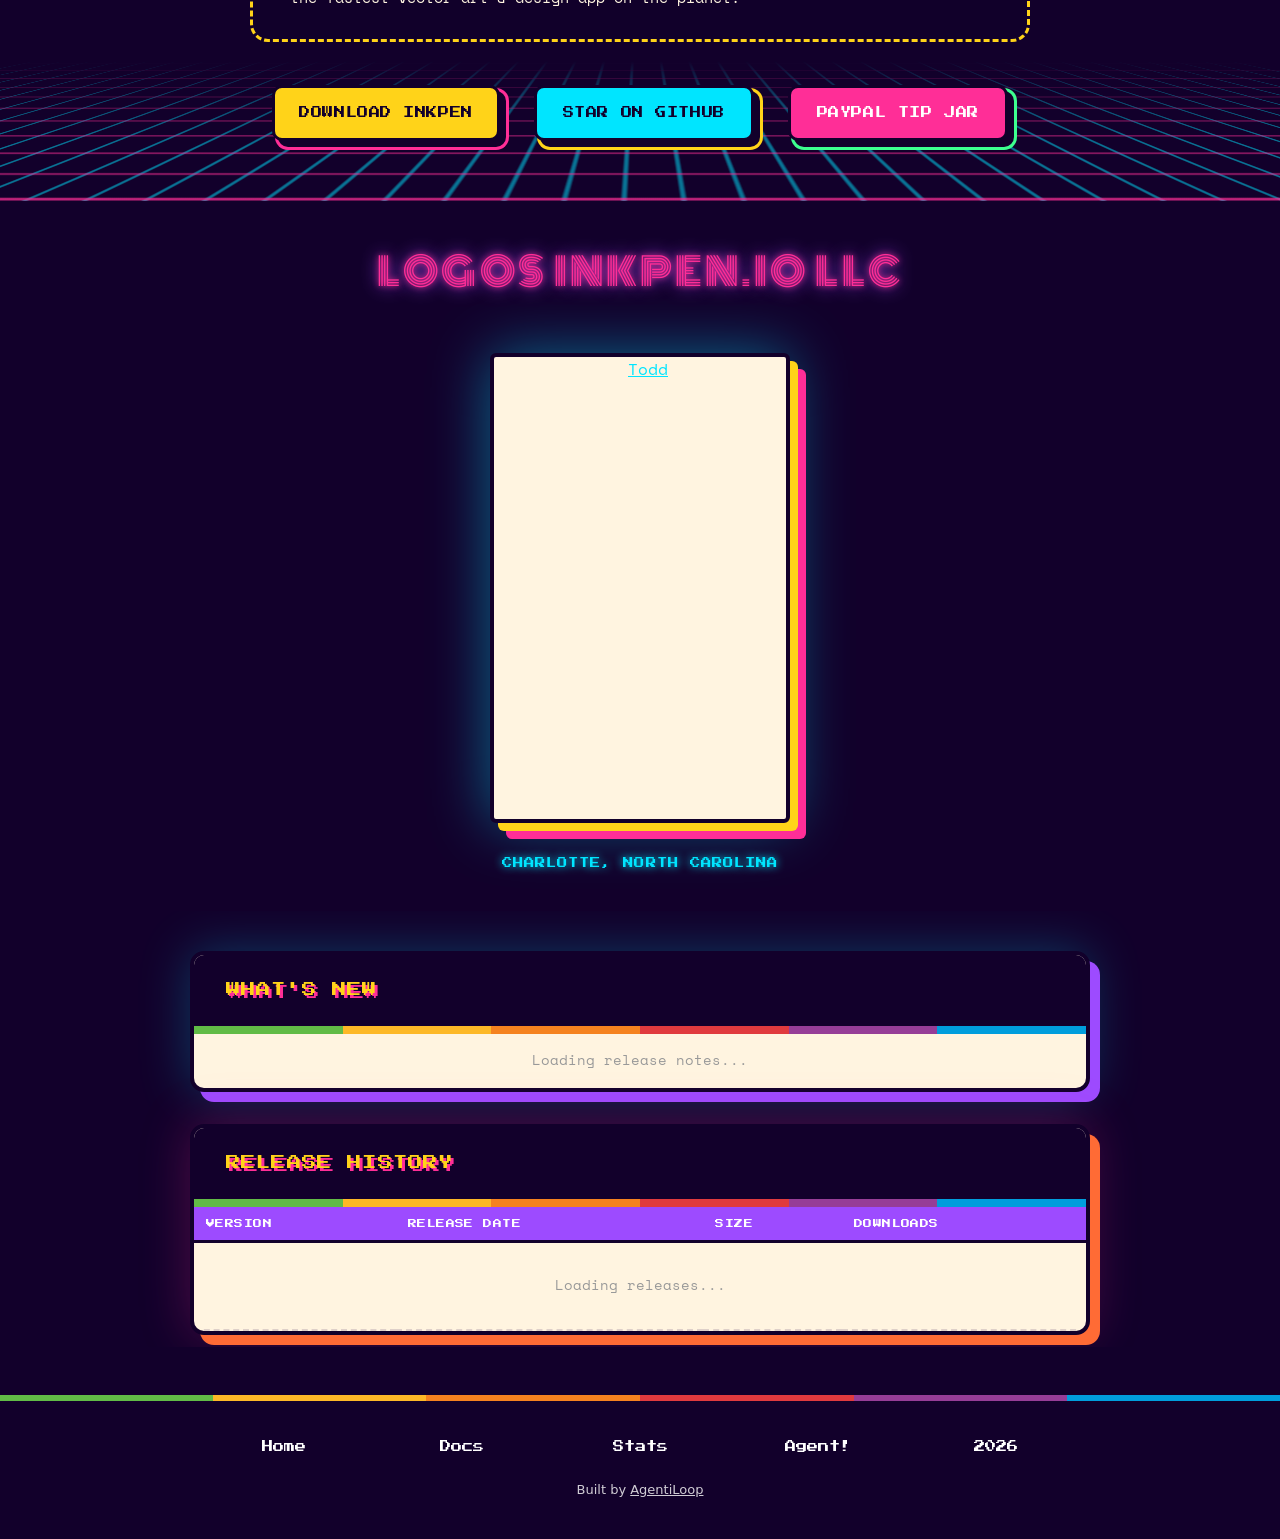
==== commit 43c342a2: "Remove sticky promo banner" ====
--- a/index.html
+++ b/index.html
@@ -904,7 +904,7 @@
 </head>
 <body>
 
-    <script src="promo-banner.js" defer></script>
+    
     <script src="banner.js"></script>
 
     <section class="hero">
